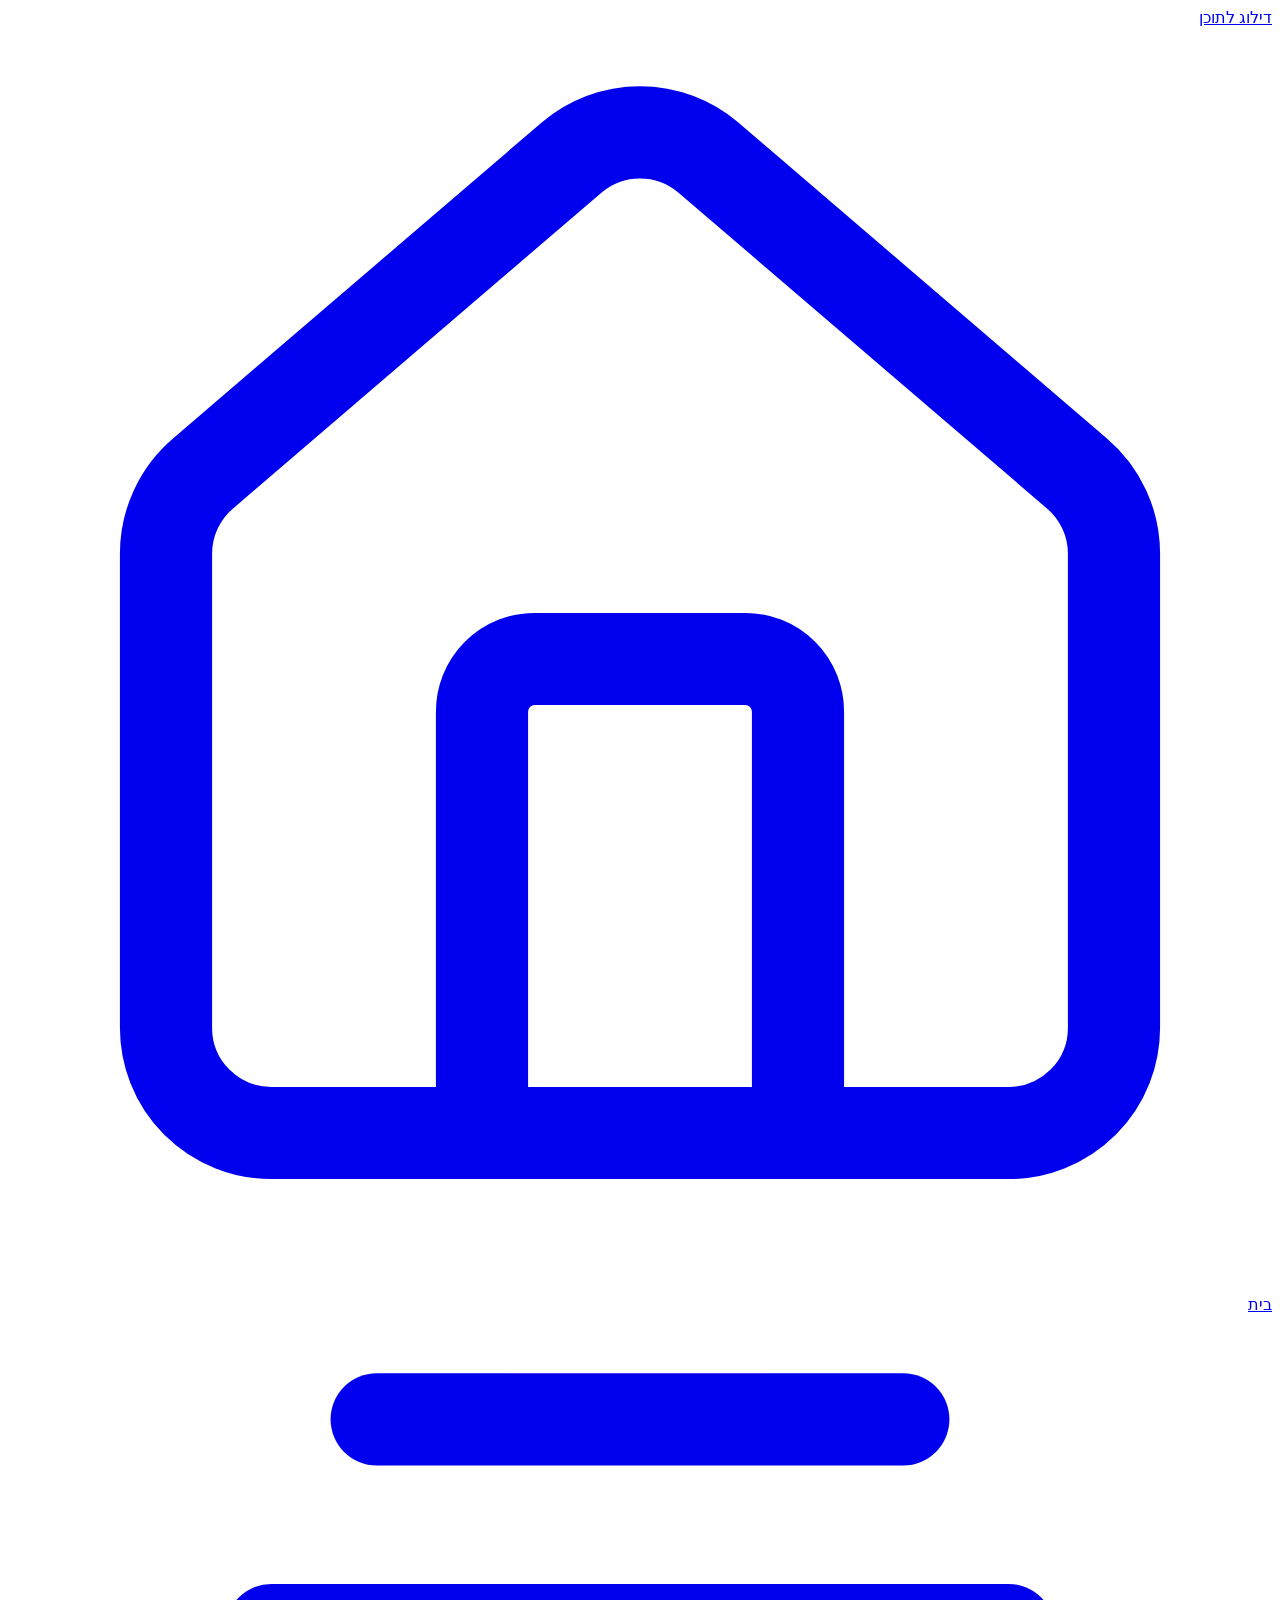
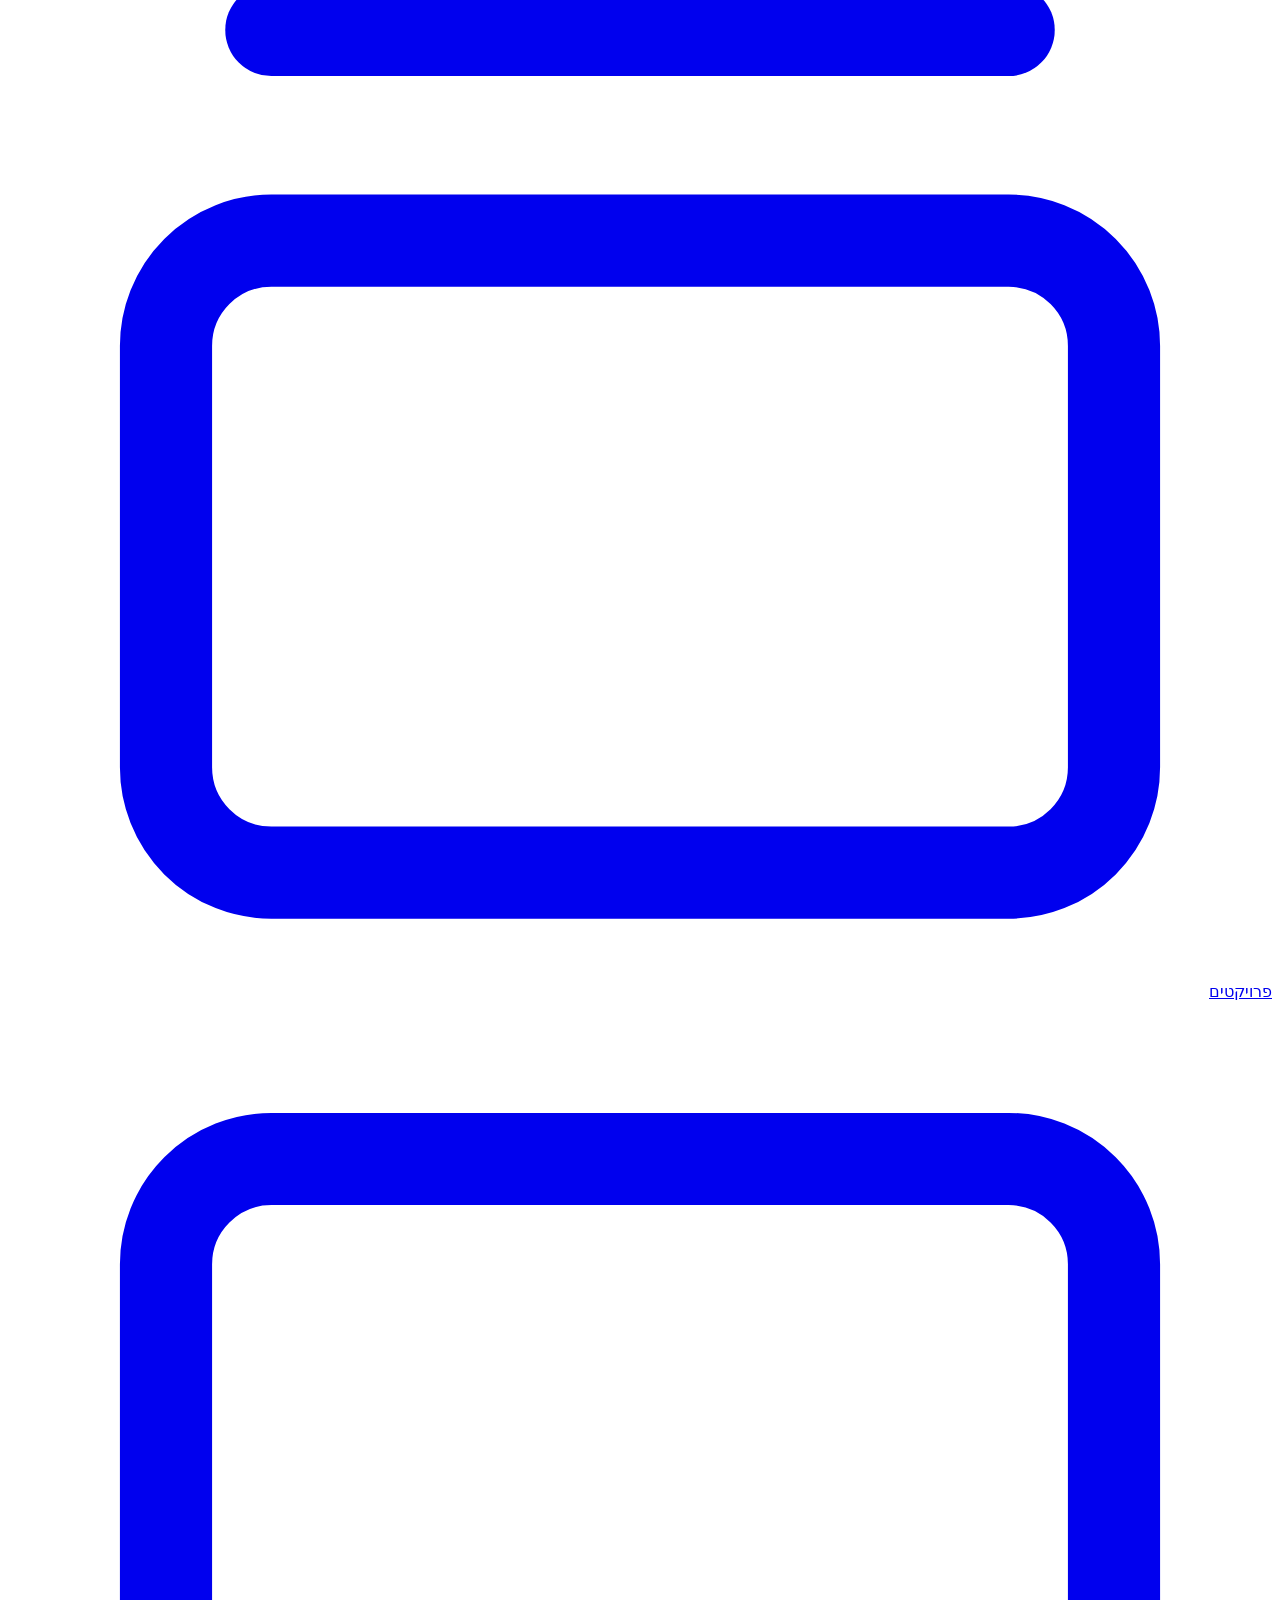
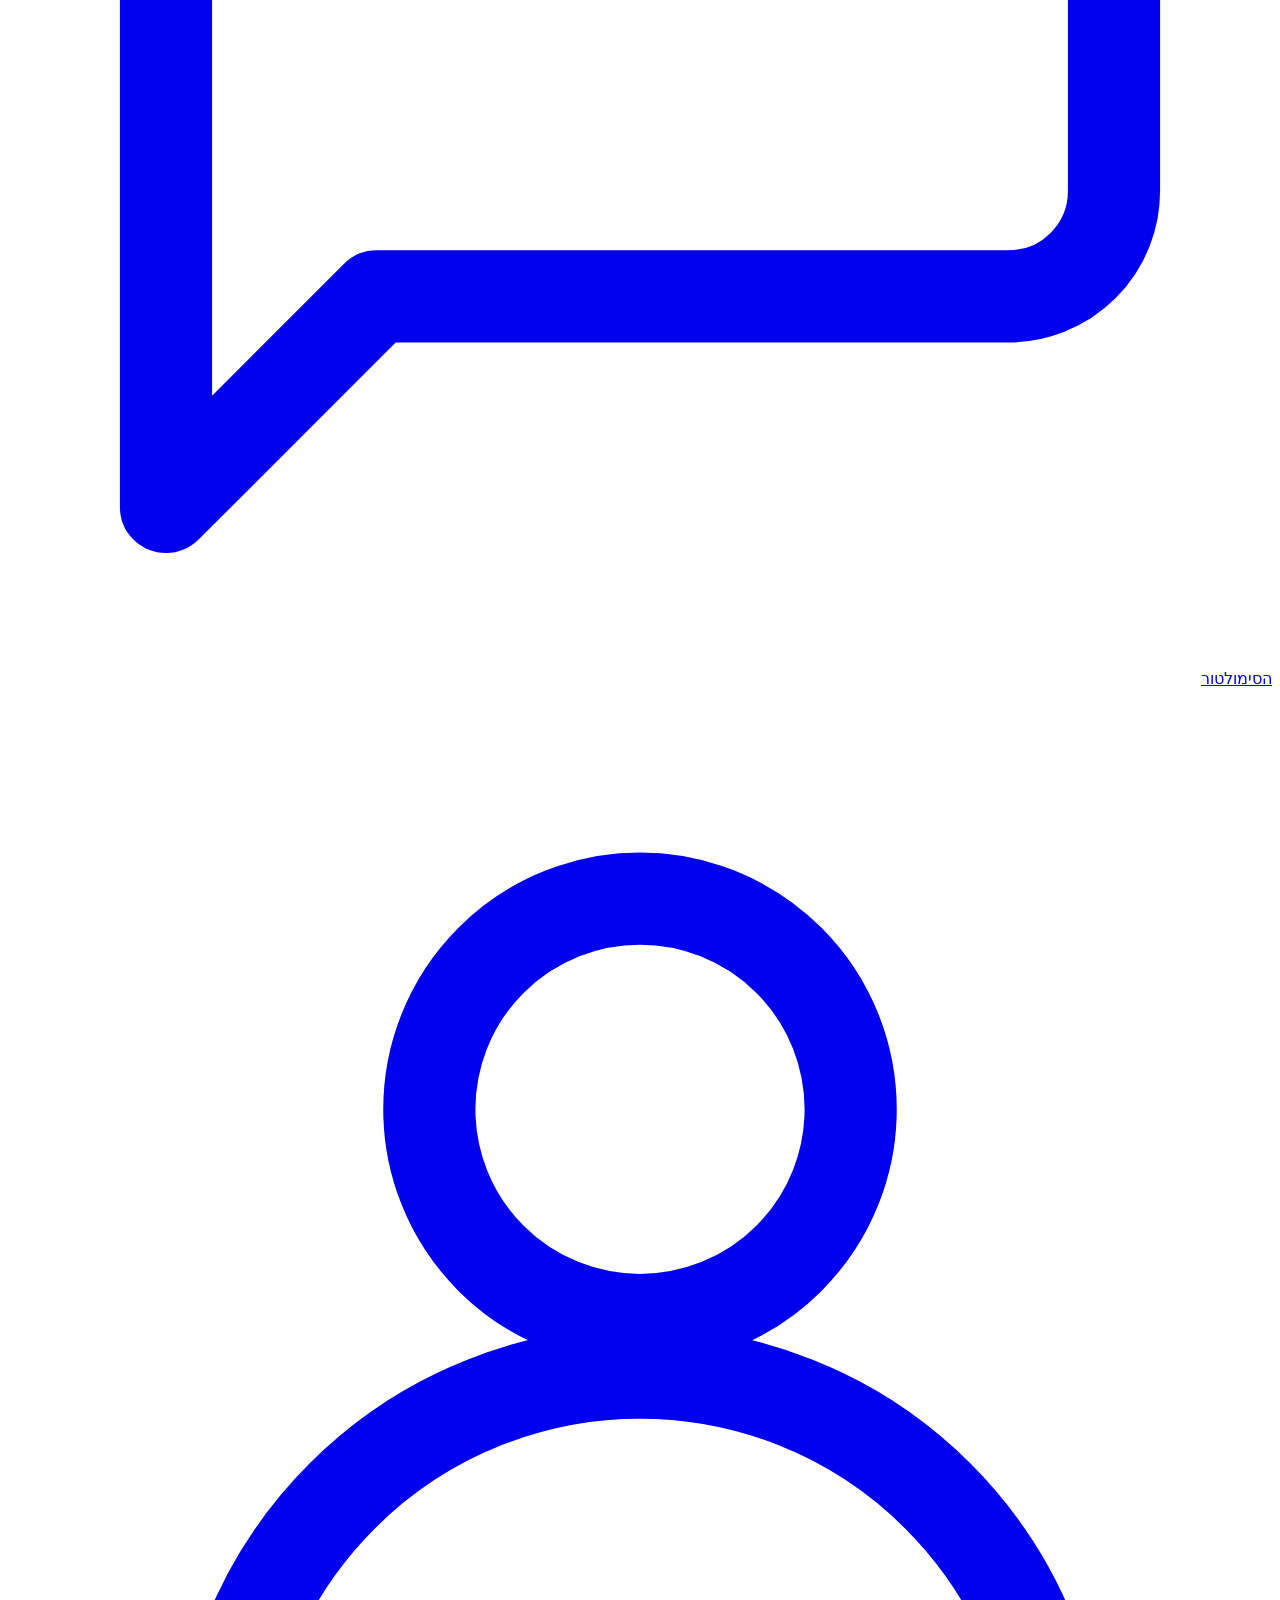
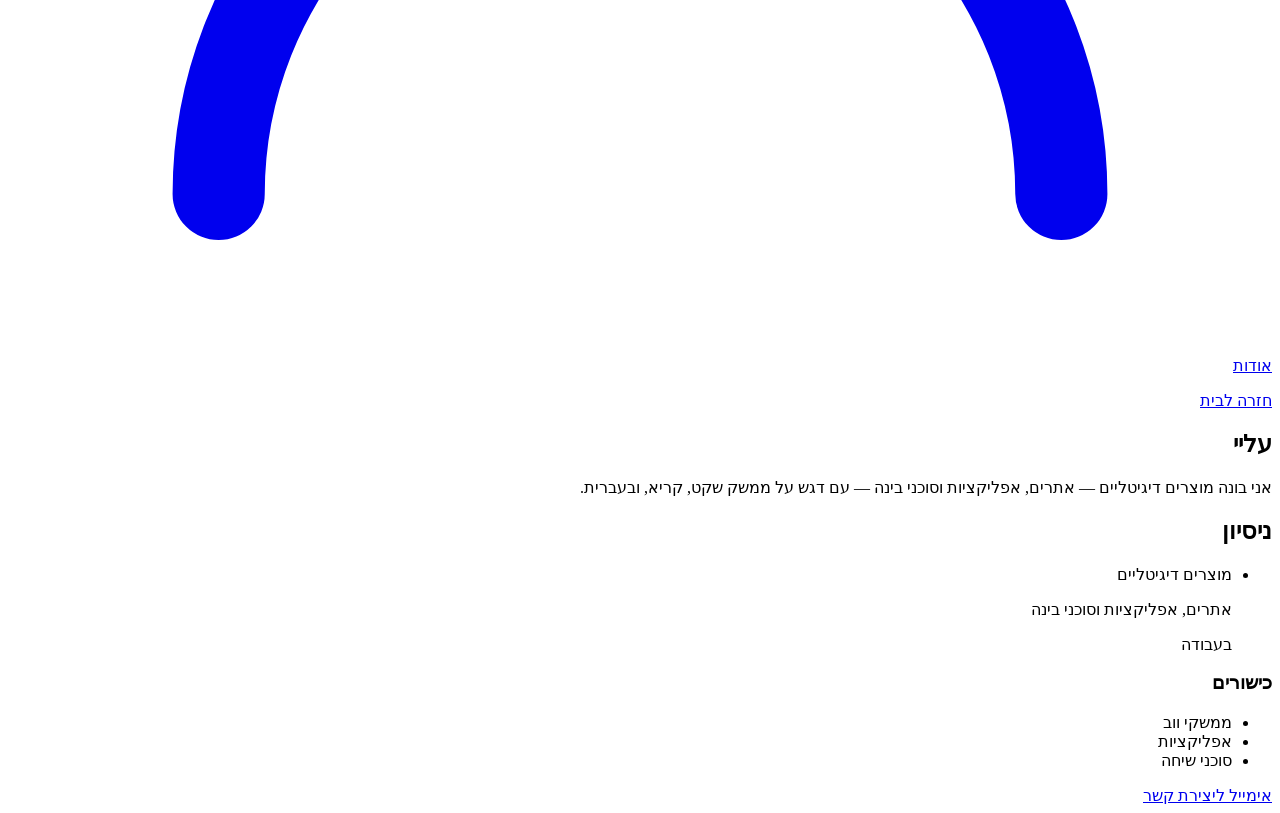
==== about/index.html @ e058b681 "Remove Hebrew/RTL skills bullet from home and about Eitan asked to drop the marketing line «עברית וכ" ====
<!DOCTYPE html>
<html lang="he" dir="rtl">
<head>
  <meta charset="utf-8">
  <meta name="viewport" content="width=device-width, initial-scale=1">
  <title>עליי — איתן שפרלינג</title>
  <meta name="description" content="עליי, ניסיון וכישורים.">
  <meta name="theme-color" content="#FAFAFA">
  <link rel="icon" href="../favicon.svg" type="image/svg+xml">
  <script type="module" crossorigin src="/eitan-portfolio/assets/main-VDcriU93.js"></script>
  <link rel="stylesheet" crossorigin href="/eitan-portfolio/assets/main-xvh0I7WK.css">
</head>
<body>
<a class="skip" href="#content">דילוג לתוכן</a>
<header class="site-header">
  <nav class="nav wrap" aria-label="ראשי">
    <div class="nav-group"><a class="nav-btn" href="../" aria-label="בית"><svg viewBox="0 0 24 24" aria-hidden="true" fill="none" stroke="currentColor" stroke-width="1.75" stroke-linecap="round" stroke-linejoin="round"><path d="M15 21v-8a1 1 0 0 0-1-1h-4a1 1 0 0 0-1 1v8"/><path d="M3 10a2 2 0 0 1 .709-1.528l7-6a2 2 0 0 1 2.582 0l7 6A2 2 0 0 1 21 10v9a2 2 0 0 1-2 2H5a2 2 0 0 1-2-2z"/></svg><span class="tip" role="tooltip">בית</span></a><a class="nav-btn" href="../projects/" aria-label="פרויקטים"><svg viewBox="0 0 24 24" aria-hidden="true" fill="none" stroke="currentColor" stroke-width="1.75" stroke-linecap="round" stroke-linejoin="round"><path d="M7 2h10"/><path d="M5 6h14"/><rect x="3" y="10" width="18" height="12" rx="2"/></svg><span class="tip" role="tooltip">פרויקטים</span></a><a class="nav-btn" href="../simulator/" aria-label="הסימולטור"><svg viewBox="0 0 24 24" aria-hidden="true" fill="none" stroke="currentColor" stroke-width="1.75" stroke-linecap="round" stroke-linejoin="round"><path d="M21 15a2 2 0 0 1-2 2H7l-4 4V5a2 2 0 0 1 2-2h14a2 2 0 0 1 2 2z"/></svg><span class="tip" role="tooltip">הסימולטור</span></a><a class="nav-btn" href="../about/" aria-label="אודות" aria-current="page"><svg viewBox="0 0 24 24" aria-hidden="true" fill="none" stroke="currentColor" stroke-width="1.75" stroke-linecap="round" stroke-linejoin="round"><circle cx="12" cy="8" r="4"/><path d="M20 21a8 8 0 0 0-16 0"/></svg><span class="tip" role="tooltip">אודות</span></a></div>
  </nav>
</header>
<main id="content">
  <div class="page-head wrap"><p class="back"><a class="link" href="../">חזרה לבית</a></p></div>
  <section class="section wrap" id="about" aria-labelledby="about-title">
    <h2 id="about-title">עליי</h2>
    <div class="prose">
      <p>אני בונה מוצרים דיגיטליים — אתרים, אפליקציות וסוכני בינה — עם דגש על ממשק שקט, קריא, ובעברית.</p>
    </div>
  </section>
  <section class="section wrap" aria-labelledby="exp-title">
    <h2 id="exp-title">ניסיון</h2>
    <div class="split">
      <ul class="roles">
        <li>
          <p class="role-title">מוצרים דיגיטליים</p>
          <p class="role-meta">אתרים, אפליקציות וסוכני בינה</p>
          <p class="role-meta">בעבודה</p>
        </li>
      </ul>
      <div>
        <h3 class="skills-title">כישורים</h3>
        <ul class="skills">
          <li>ממשקי ווב</li>
          <li>אפליקציות</li>
          <li>סוכני שיחה</li>
        </ul>
      </div>
    </div>
  </section>
</main>
<footer class="site-footer wrap">
  <a class="link" data-contact href="mailto:">אימייל ליצירת קשר</a>
</footer>
</body>
</html>
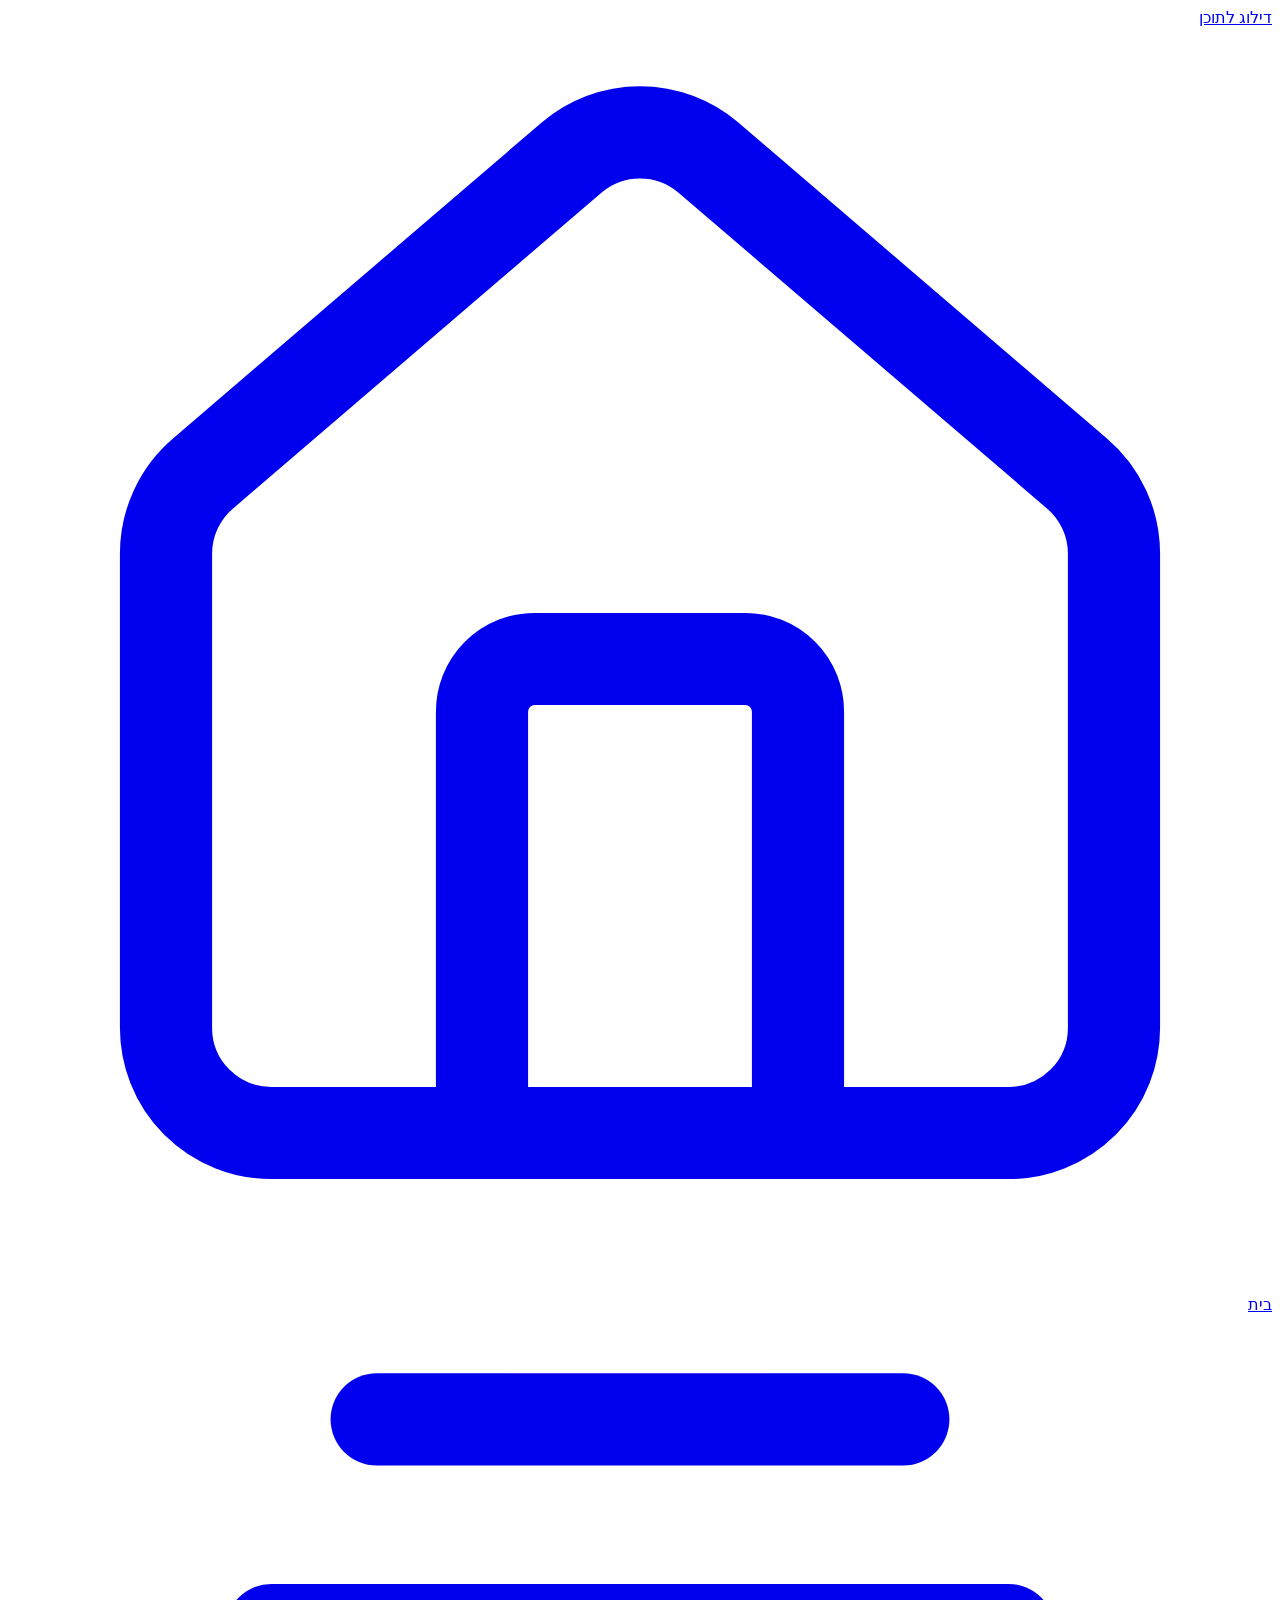
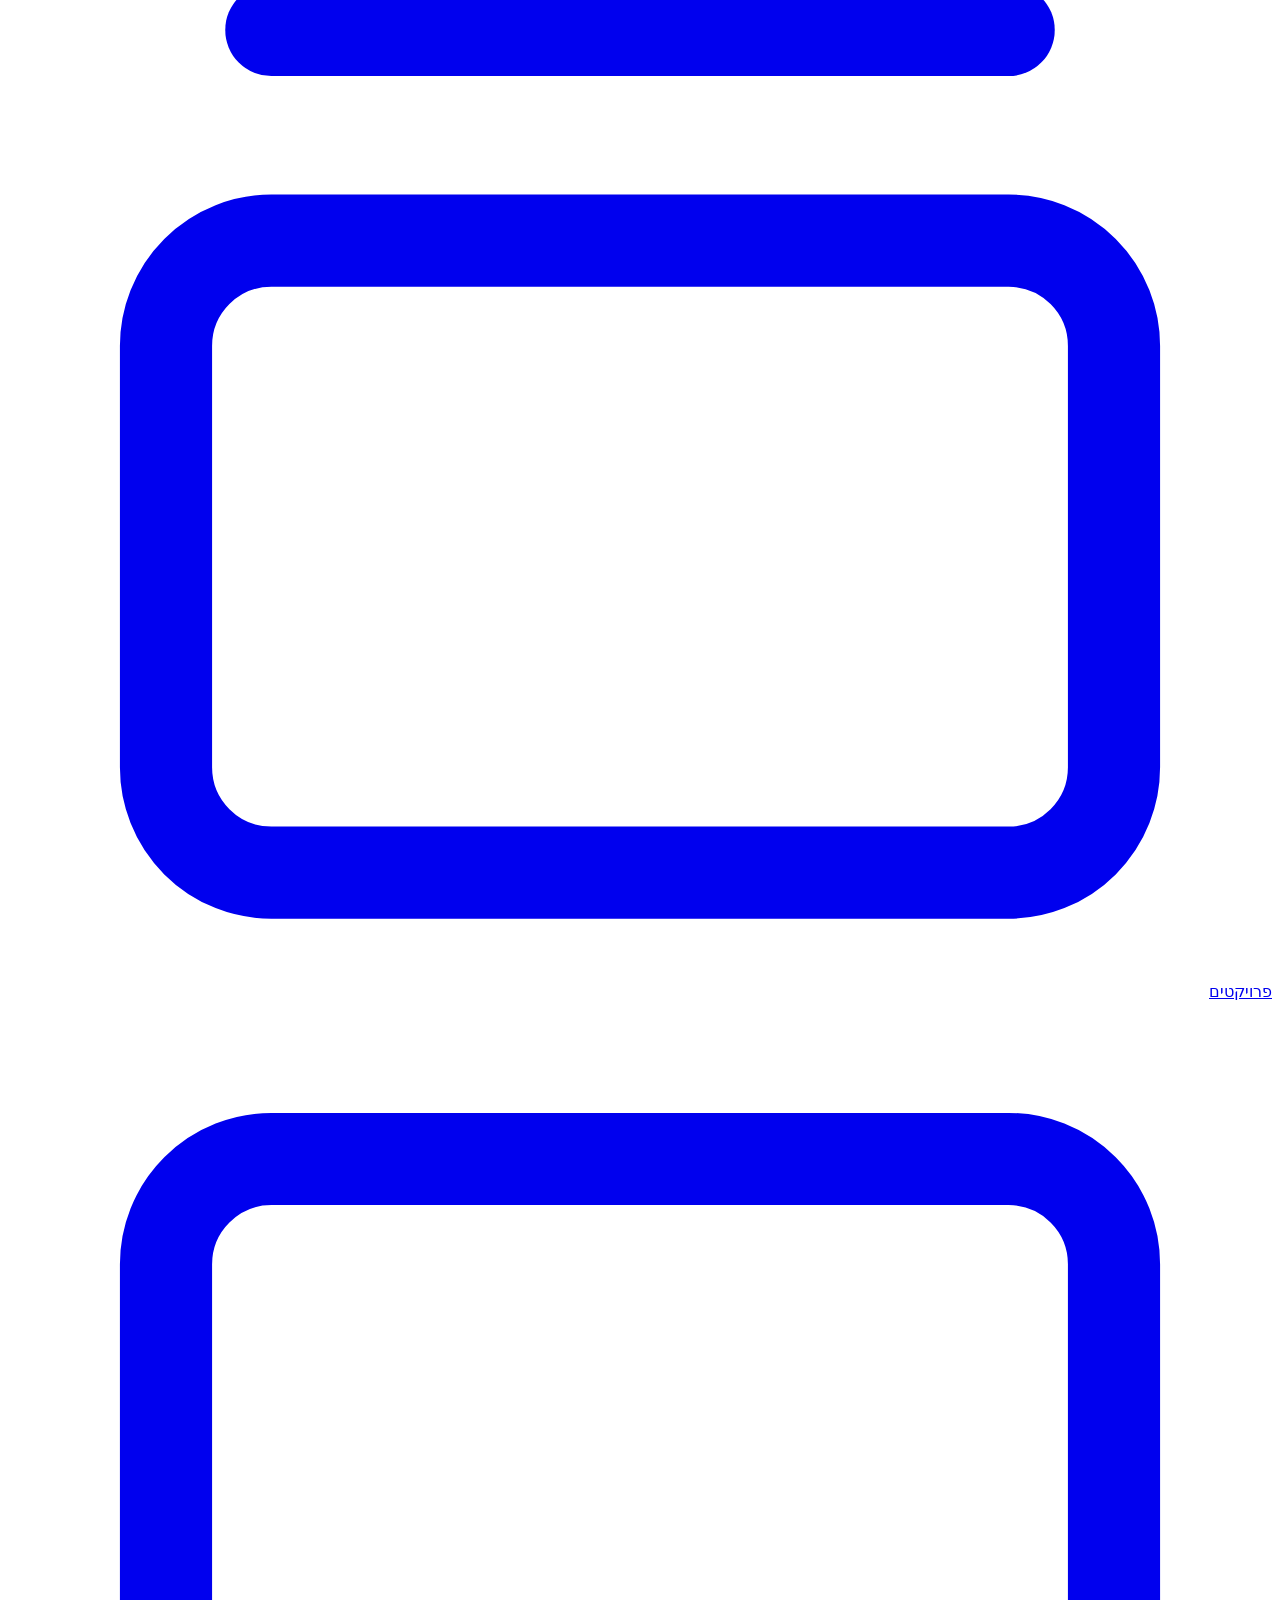
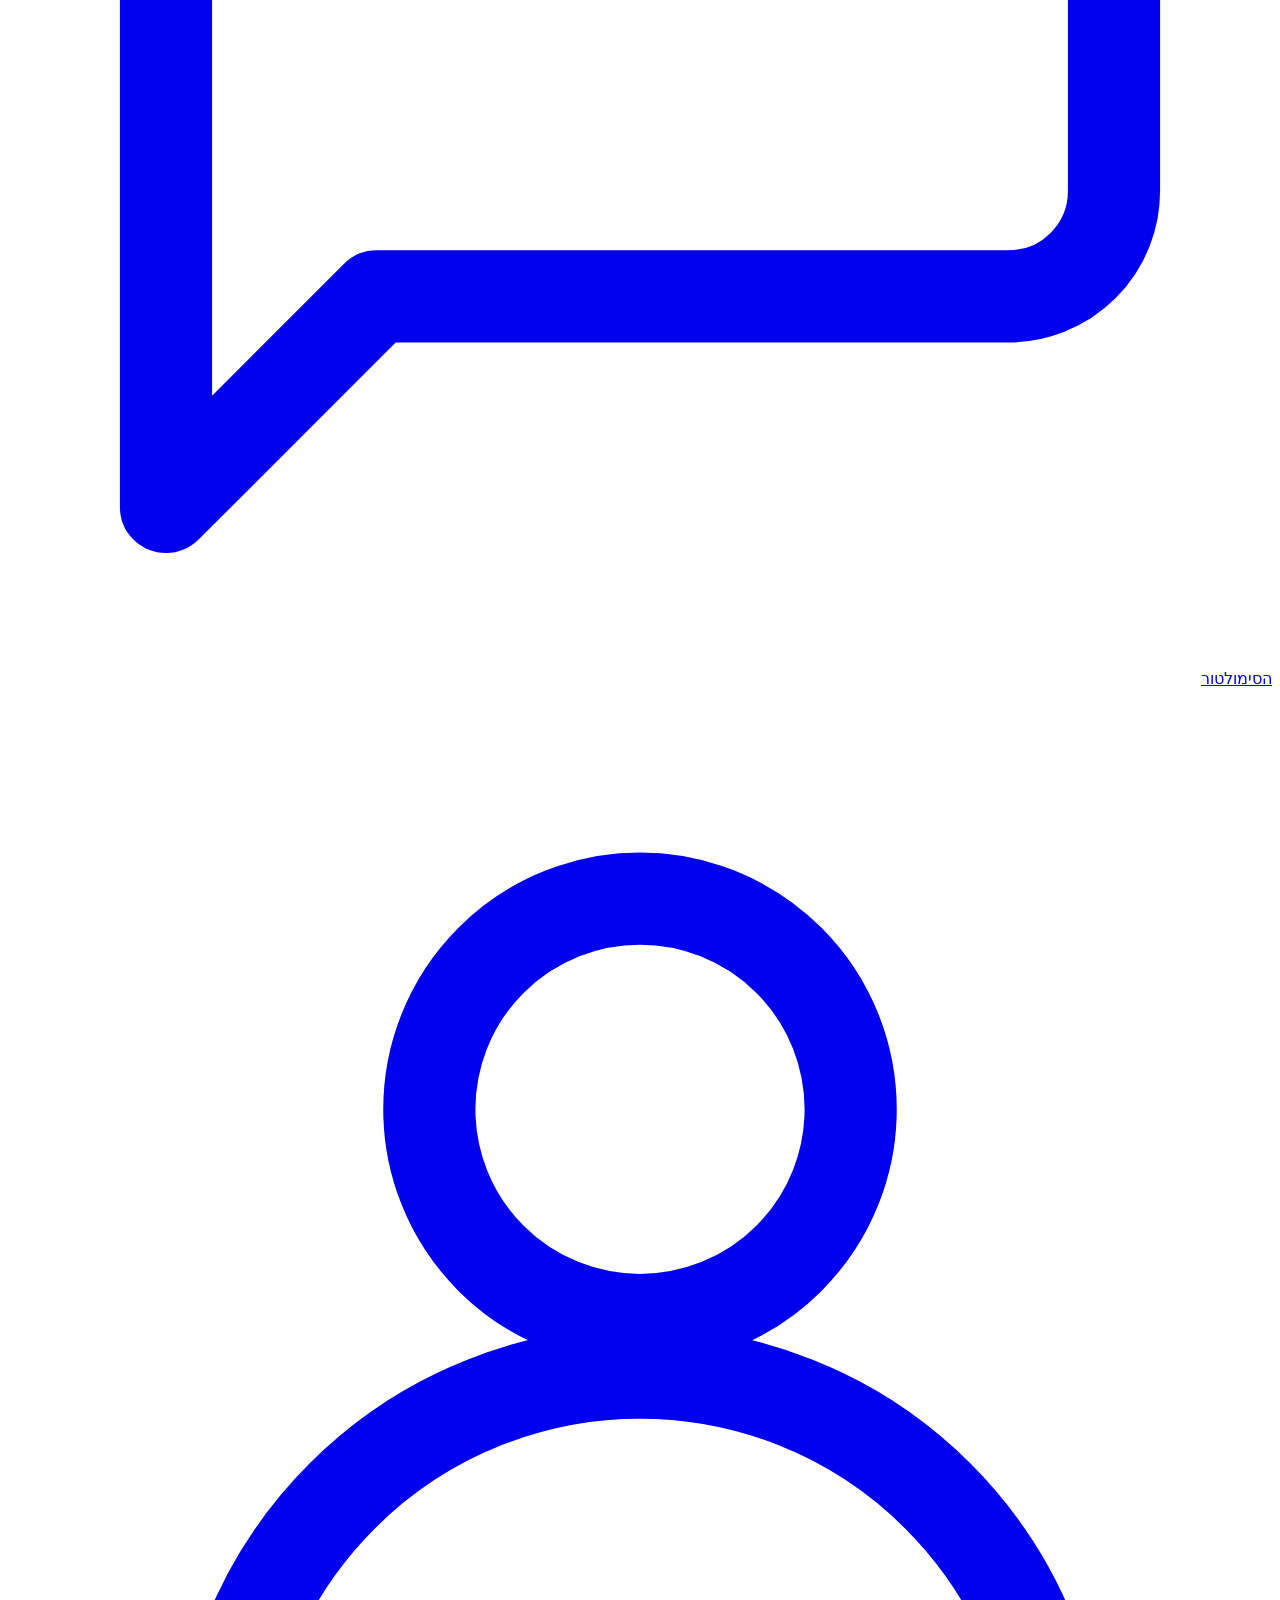
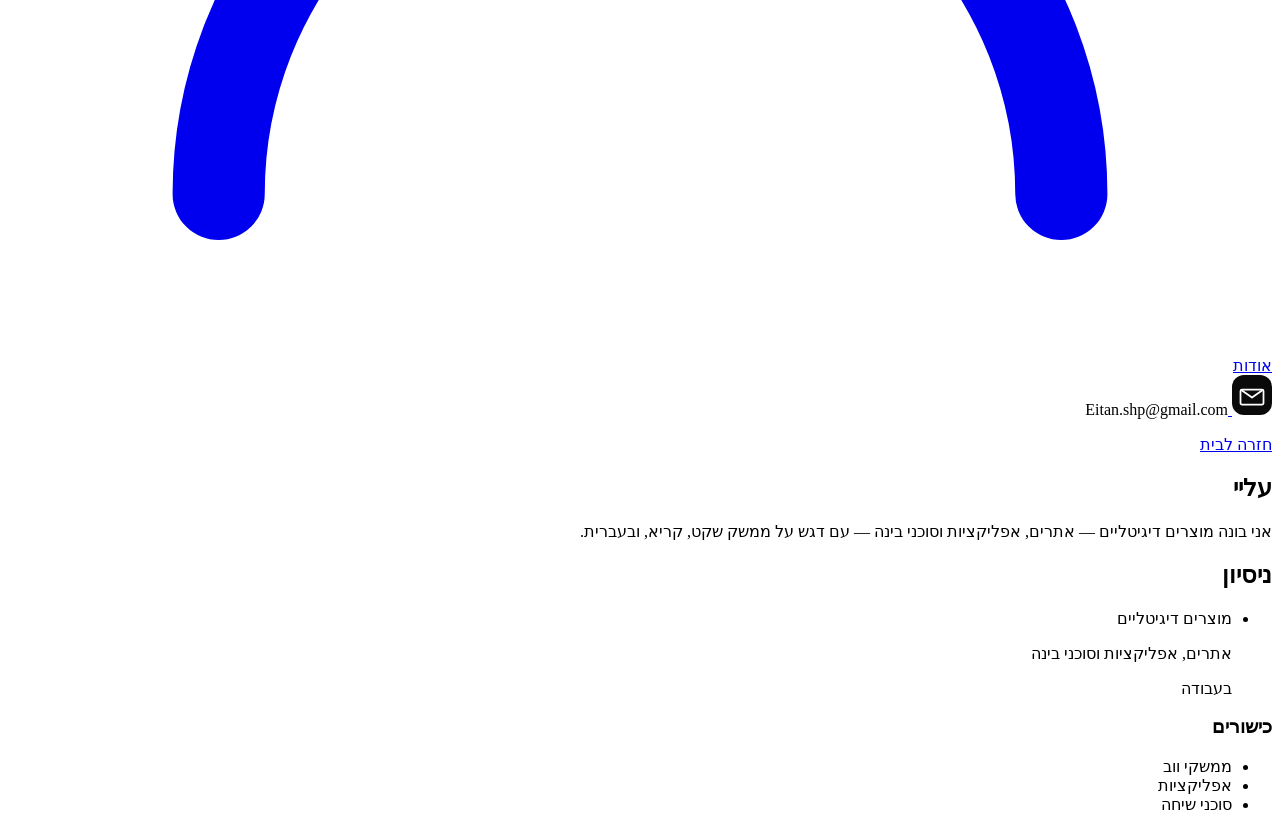
==== commit 4384499c: "Header mail icon contact; drop hero/footer email copy Per מוריה contact-spec (mail only, no phone): " ====
--- a/about/index.html
+++ b/about/index.html
@@ -7,14 +7,24 @@
   <meta name="description" content="עליי, ניסיון וכישורים.">
   <meta name="theme-color" content="#FAFAFA">
   <link rel="icon" href="../favicon.svg" type="image/svg+xml">
-  <script type="module" crossorigin src="/eitan-portfolio/assets/main-VDcriU93.js"></script>
-  <link rel="stylesheet" crossorigin href="/eitan-portfolio/assets/main-xvh0I7WK.css">
+  <script type="module" crossorigin src="/eitan-portfolio/assets/main-VSx44uhy.js"></script>
+  <link rel="stylesheet" crossorigin href="/eitan-portfolio/assets/main-DhSHfMPt.css">
 </head>
 <body>
 <a class="skip" href="#content">דילוג לתוכן</a>
 <header class="site-header">
   <nav class="nav wrap" aria-label="ראשי">
     <div class="nav-group"><a class="nav-btn" href="../" aria-label="בית"><svg viewBox="0 0 24 24" aria-hidden="true" fill="none" stroke="currentColor" stroke-width="1.75" stroke-linecap="round" stroke-linejoin="round"><path d="M15 21v-8a1 1 0 0 0-1-1h-4a1 1 0 0 0-1 1v8"/><path d="M3 10a2 2 0 0 1 .709-1.528l7-6a2 2 0 0 1 2.582 0l7 6A2 2 0 0 1 21 10v9a2 2 0 0 1-2 2H5a2 2 0 0 1-2-2z"/></svg><span class="tip" role="tooltip">בית</span></a><a class="nav-btn" href="../projects/" aria-label="פרויקטים"><svg viewBox="0 0 24 24" aria-hidden="true" fill="none" stroke="currentColor" stroke-width="1.75" stroke-linecap="round" stroke-linejoin="round"><path d="M7 2h10"/><path d="M5 6h14"/><rect x="3" y="10" width="18" height="12" rx="2"/></svg><span class="tip" role="tooltip">פרויקטים</span></a><a class="nav-btn" href="../simulator/" aria-label="הסימולטור"><svg viewBox="0 0 24 24" aria-hidden="true" fill="none" stroke="currentColor" stroke-width="1.75" stroke-linecap="round" stroke-linejoin="round"><path d="M21 15a2 2 0 0 1-2 2H7l-4 4V5a2 2 0 0 1 2-2h14a2 2 0 0 1 2 2z"/></svg><span class="tip" role="tooltip">הסימולטור</span></a><a class="nav-btn" href="../about/" aria-label="אודות" aria-current="page"><svg viewBox="0 0 24 24" aria-hidden="true" fill="none" stroke="currentColor" stroke-width="1.75" stroke-linecap="round" stroke-linejoin="round"><circle cx="12" cy="8" r="4"/><path d="M20 21a8 8 0 0 0-16 0"/></svg><span class="tip" role="tooltip">אודות</span></a></div>
+    <div class="contact">
+      <a class="contact-mail" data-contact href="mailto:Eitan.shp@gmail.com" aria-label="שליחת מייל">
+        <svg xmlns="http://www.w3.org/2000/svg" width="40" height="40" viewBox="0 0 40 40" aria-hidden="true" focusable="false">
+          <rect width="40" height="40" rx="12" fill="#0A0A0A"/>
+          <path d="M10 14.5h20a1.5 1.5 0 0 1 1.5 1.5v12a1.5 1.5 0 0 1-1.5 1.5H10A1.5 1.5 0 0 1 8.5 28V16a1.5 1.5 0 0 1 1.5-1.5z" fill="none" stroke="#fff" stroke-width="1.75" stroke-linejoin="round"/>
+          <path d="M10 15.5 20 22.5 30 15.5" fill="none" stroke="#fff" stroke-width="1.75" stroke-linecap="round" stroke-linejoin="round"/>
+        </svg>
+      </a>
+      <span class="contact-email">Eitan.shp@gmail.com</span>
+    </div>
   </nav>
 </header>
 <main id="content">
@@ -46,8 +56,5 @@
     </div>
   </section>
 </main>
-<footer class="site-footer wrap">
-  <a class="link" data-contact href="mailto:">אימייל ליצירת קשר</a>
-</footer>
 </body>
 </html>
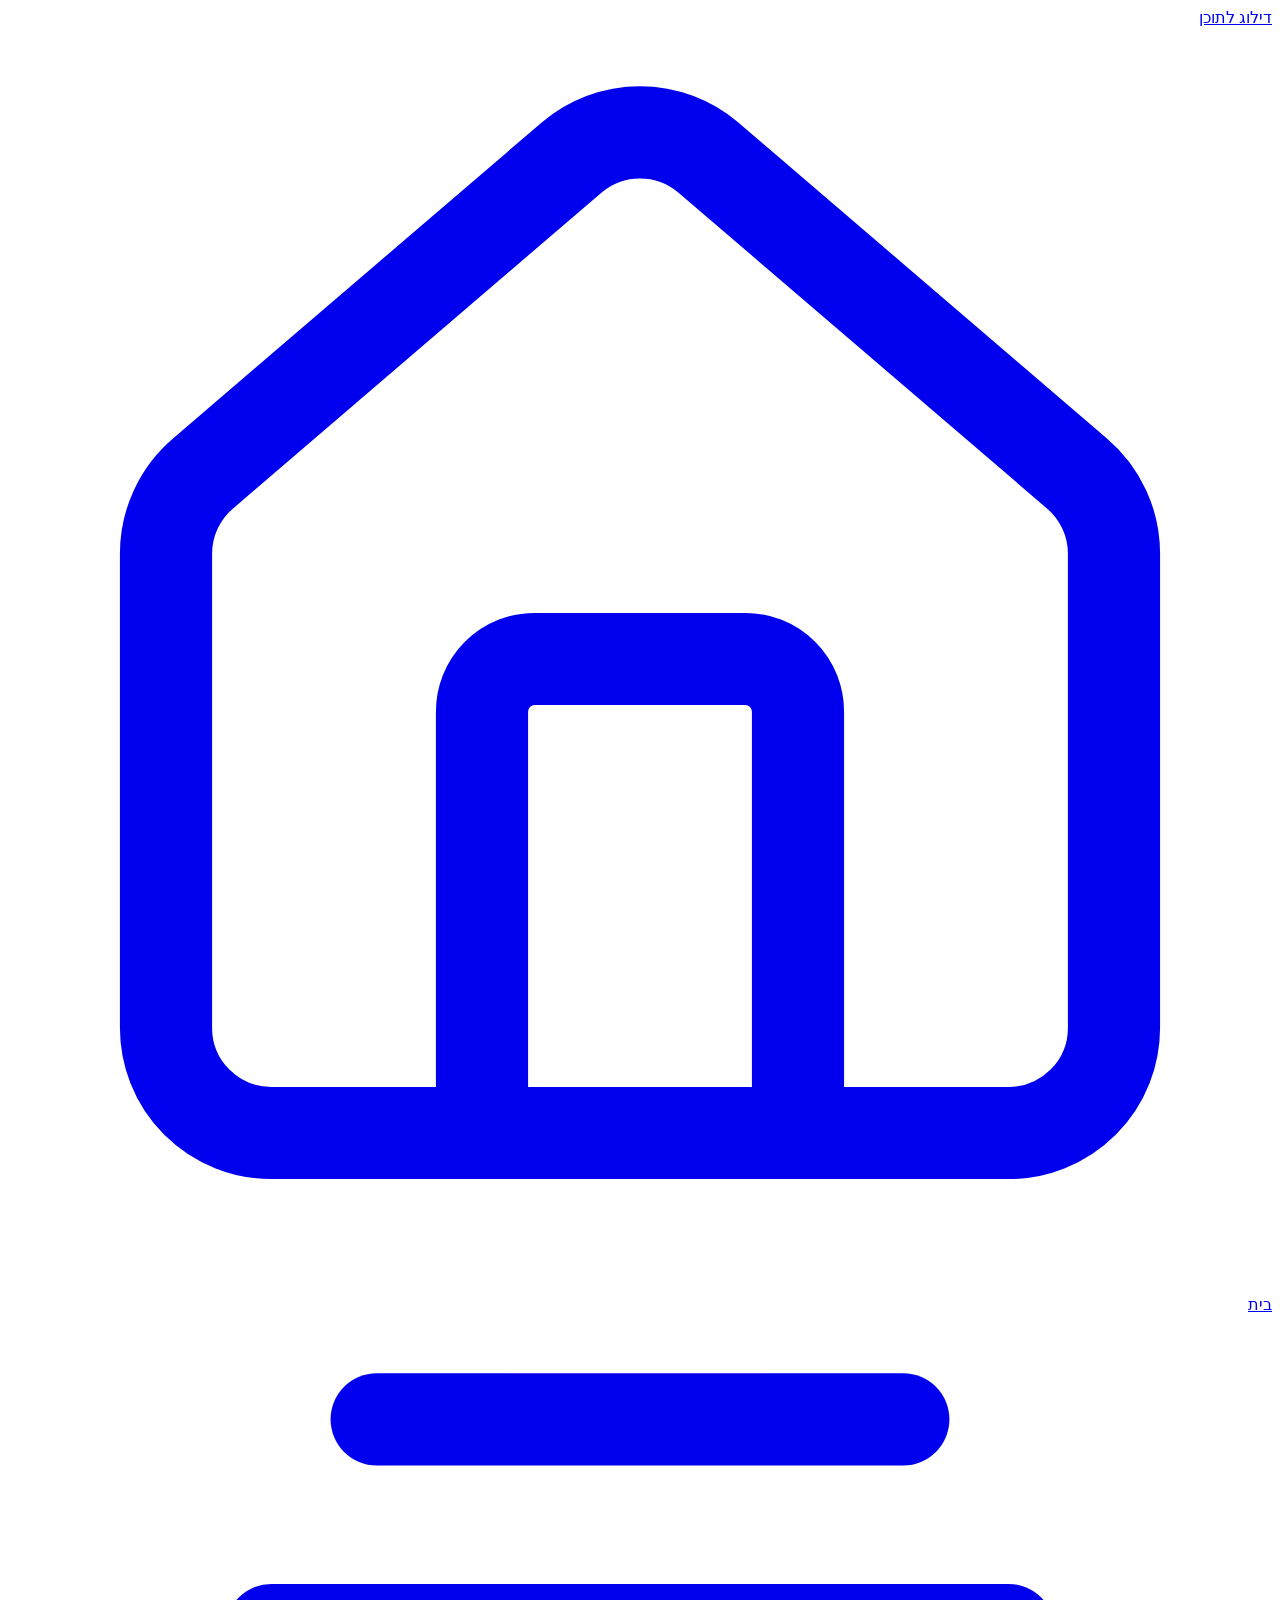
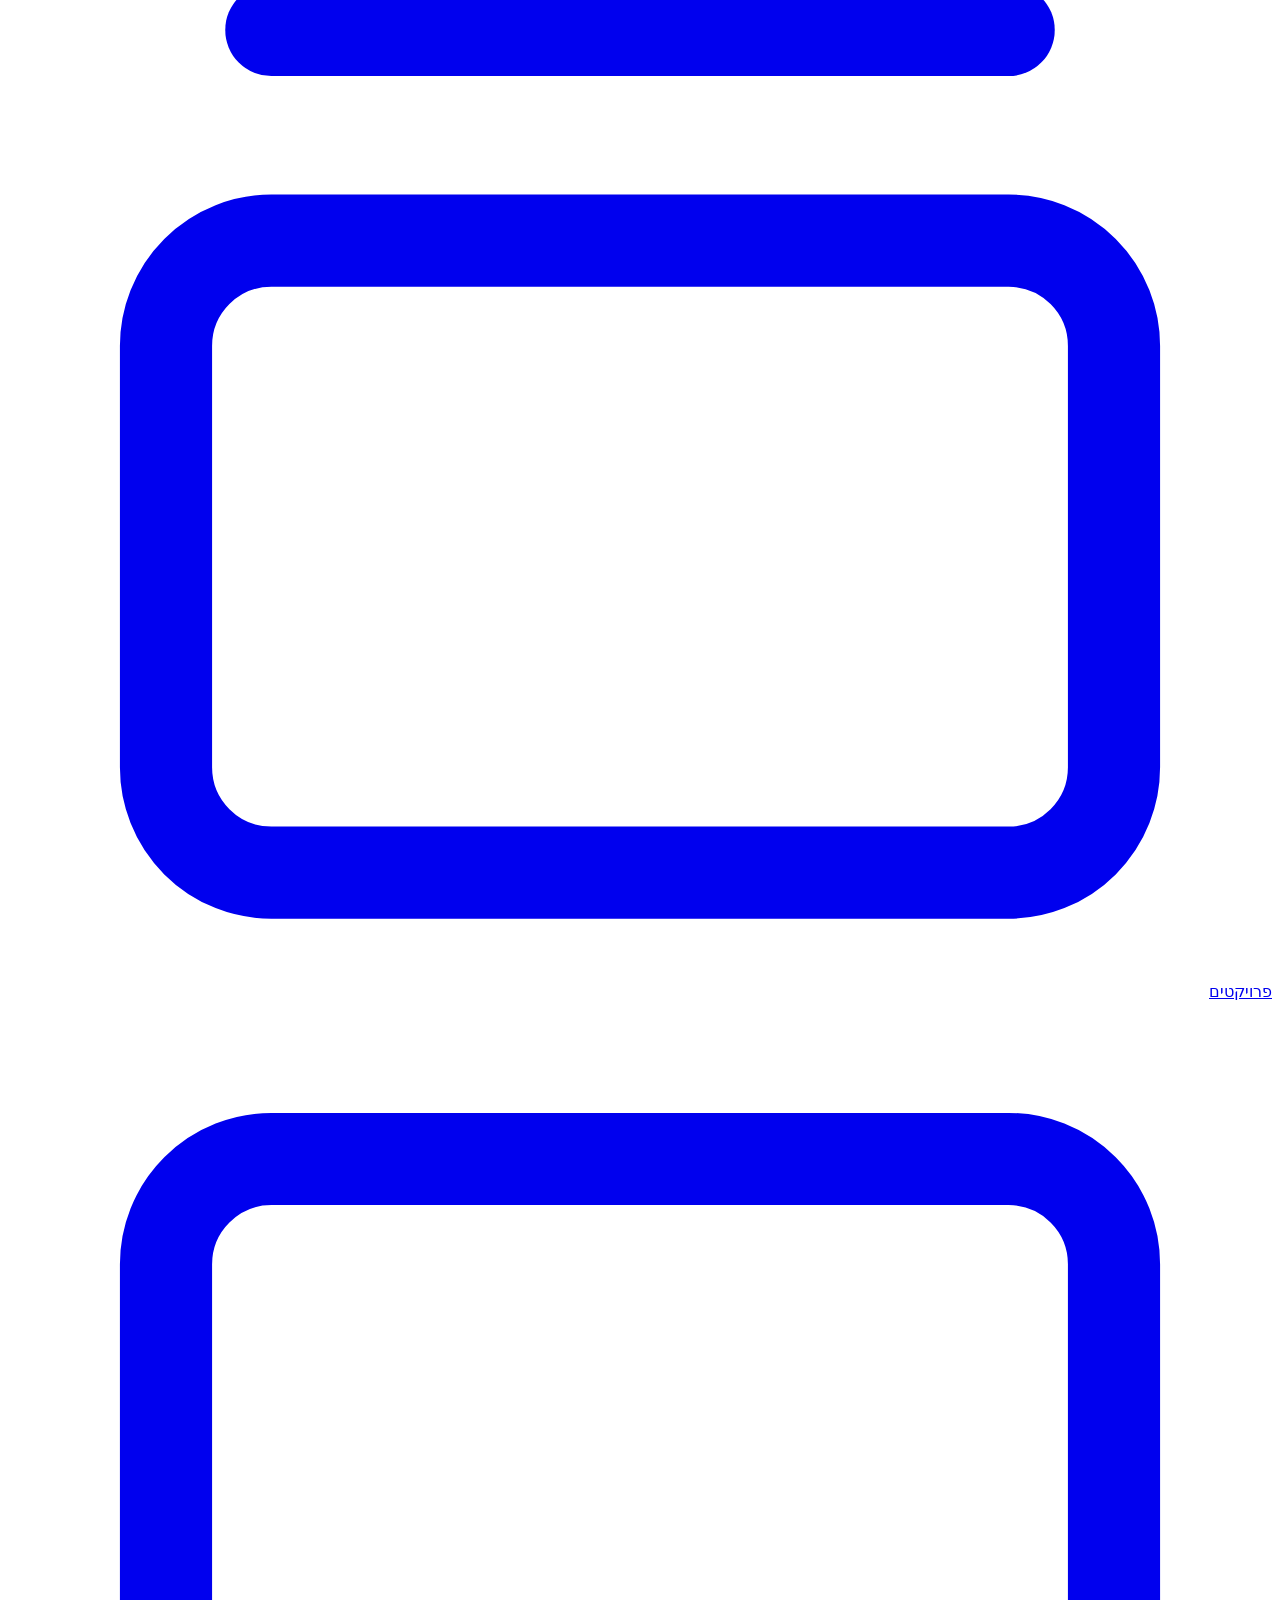
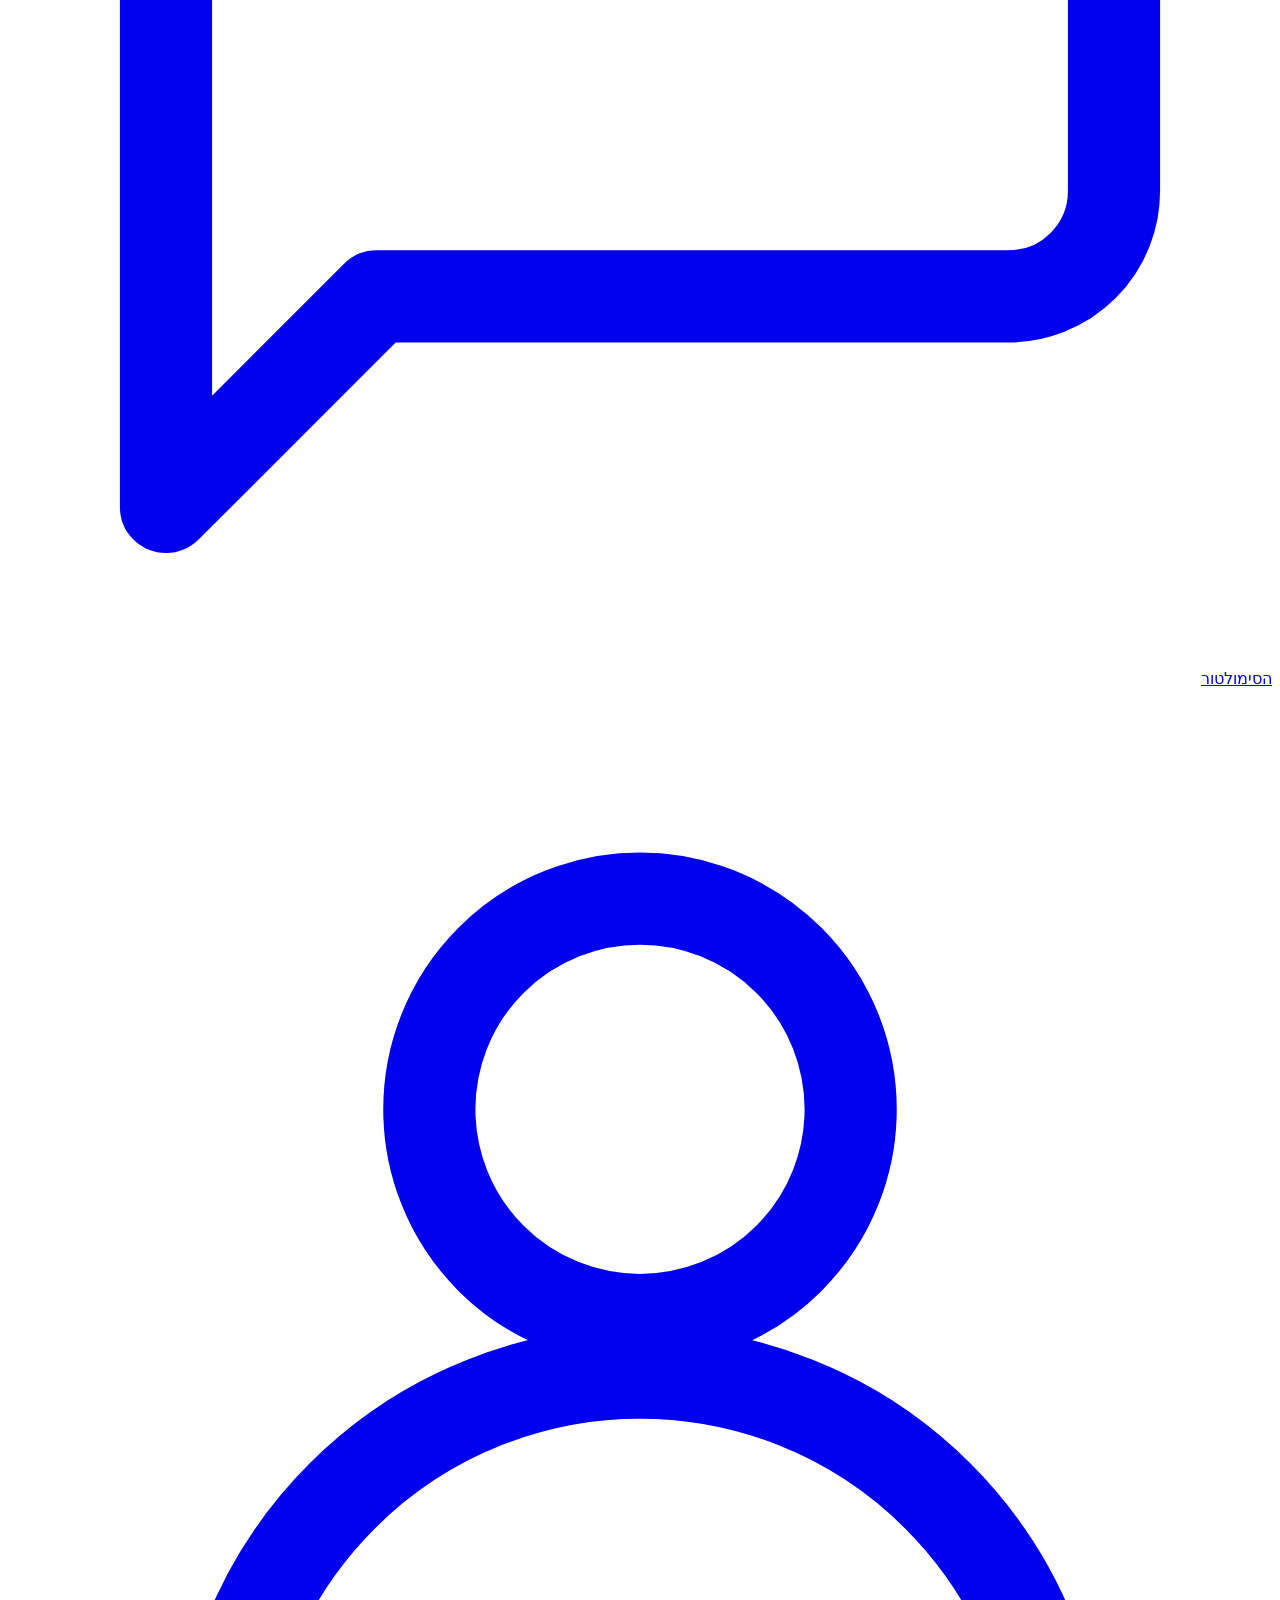
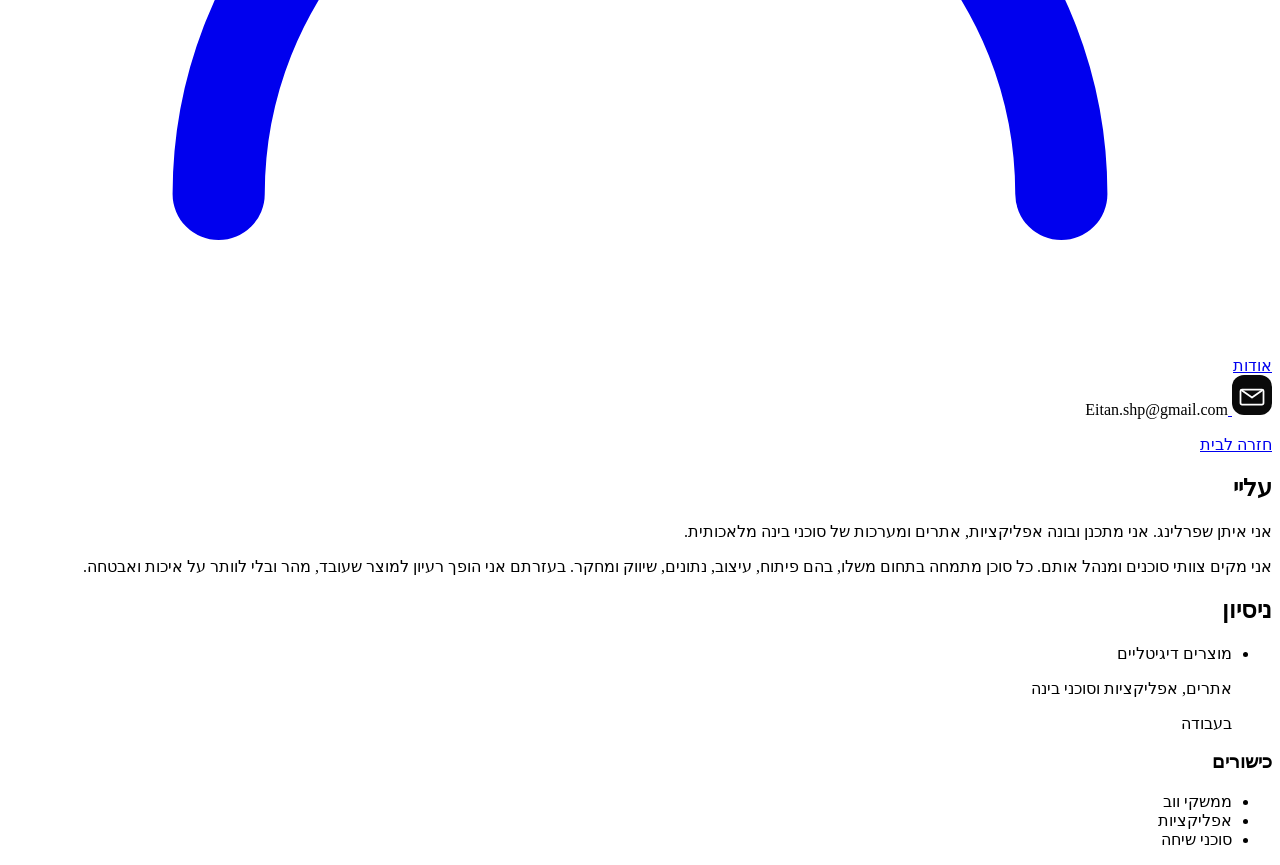
==== commit 19d0485d: "Update hero and about self-intro copy" ====
--- a/about/index.html
+++ b/about/index.html
@@ -7,7 +7,7 @@
   <meta name="description" content="עליי, ניסיון וכישורים.">
   <meta name="theme-color" content="#FAFAFA">
   <link rel="icon" href="../favicon.svg" type="image/svg+xml">
-  <script type="module" crossorigin src="/eitan-portfolio/assets/main-VSx44uhy.js"></script>
+  <script type="module" crossorigin src="/eitan-portfolio/assets/main-Bx_szecW.js"></script>
   <link rel="stylesheet" crossorigin href="/eitan-portfolio/assets/main-DhSHfMPt.css">
 </head>
 <body>
@@ -32,7 +32,8 @@
   <section class="section wrap" id="about" aria-labelledby="about-title">
     <h2 id="about-title">עליי</h2>
     <div class="prose">
-      <p>אני בונה מוצרים דיגיטליים — אתרים, אפליקציות וסוכני בינה — עם דגש על ממשק שקט, קריא, ובעברית.</p>
+      <p>אני איתן שפרלינג. אני מתכנן ובונה אפליקציות, אתרים ומערכות של סוכני בינה מלאכותית.</p>
+      <p>אני מקים צוותי סוכנים ומנהל אותם. כל סוכן מתמחה בתחום משלו, בהם פיתוח, עיצוב, נתונים, שיווק ומחקר. בעזרתם אני הופך רעיון למוצר שעובד, מהר ובלי לוותר על איכות ואבטחה.</p>
     </div>
   </section>
   <section class="section wrap" aria-labelledby="exp-title">
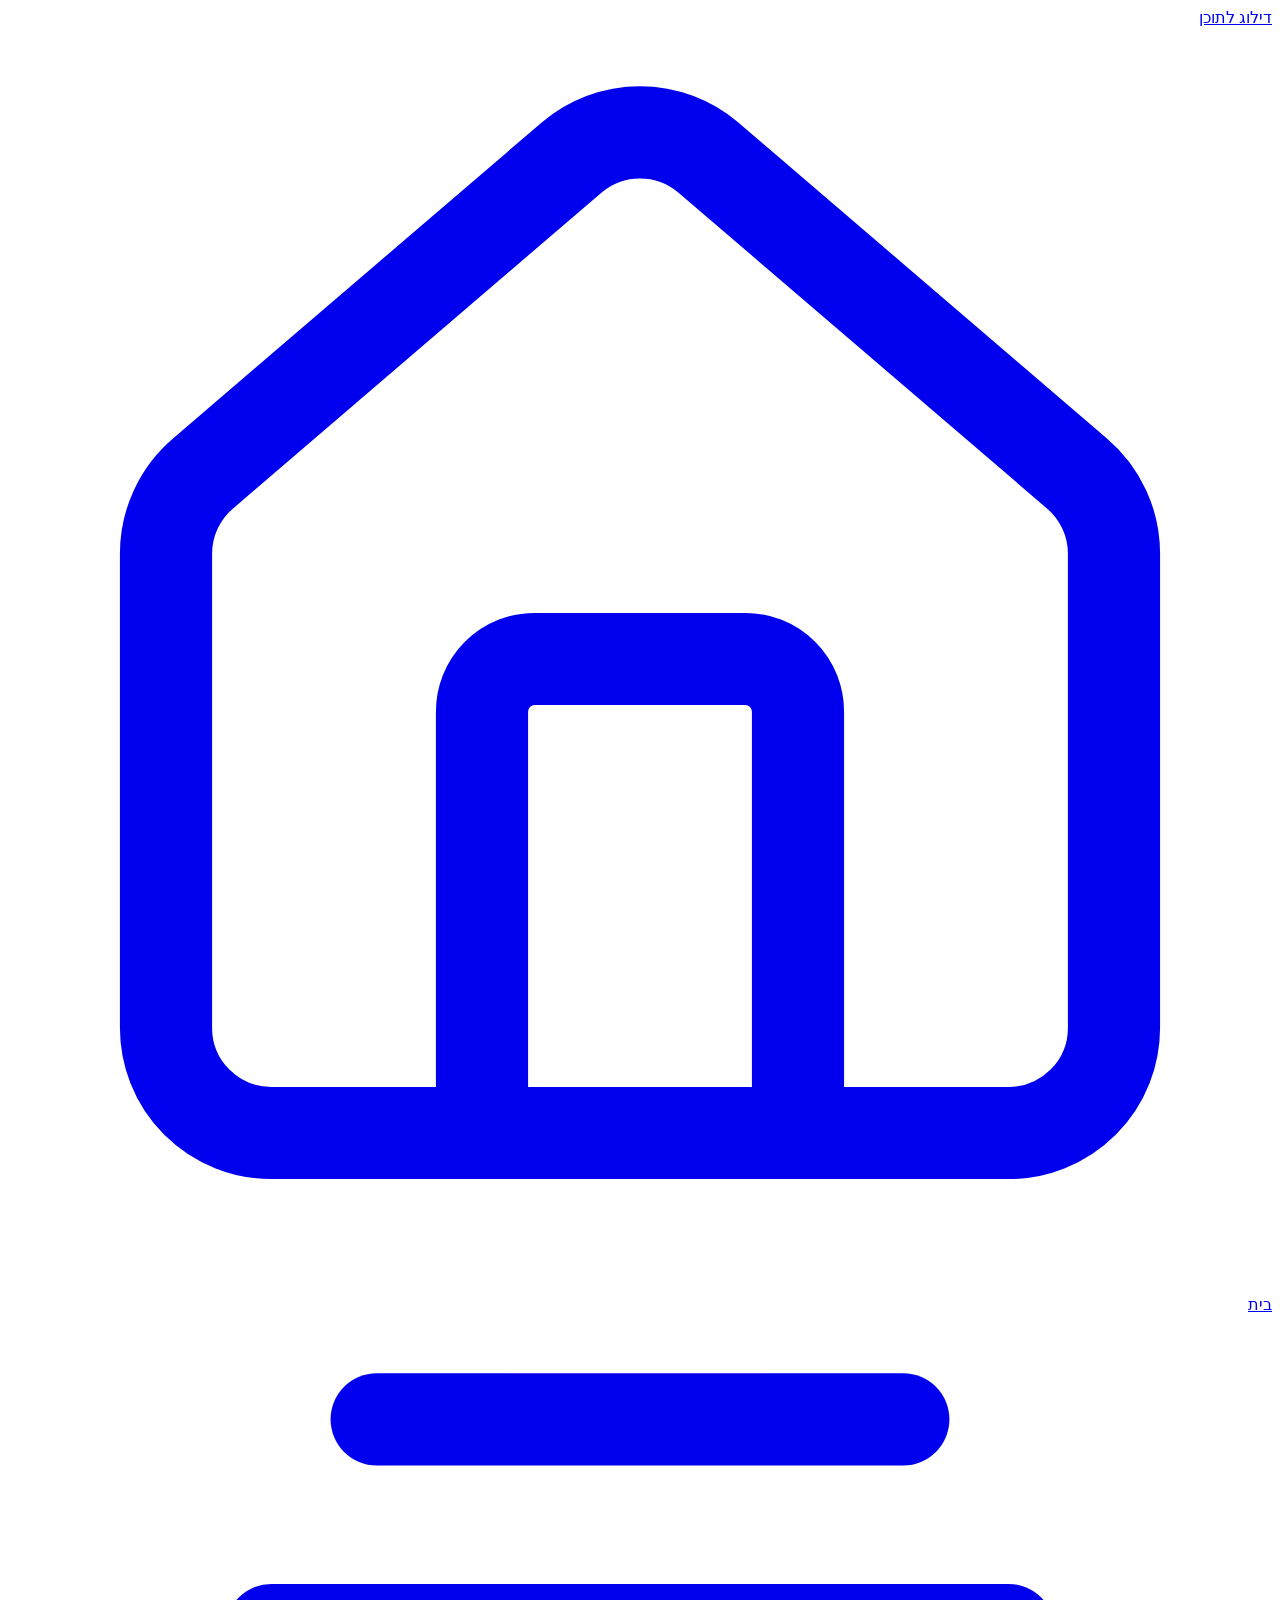
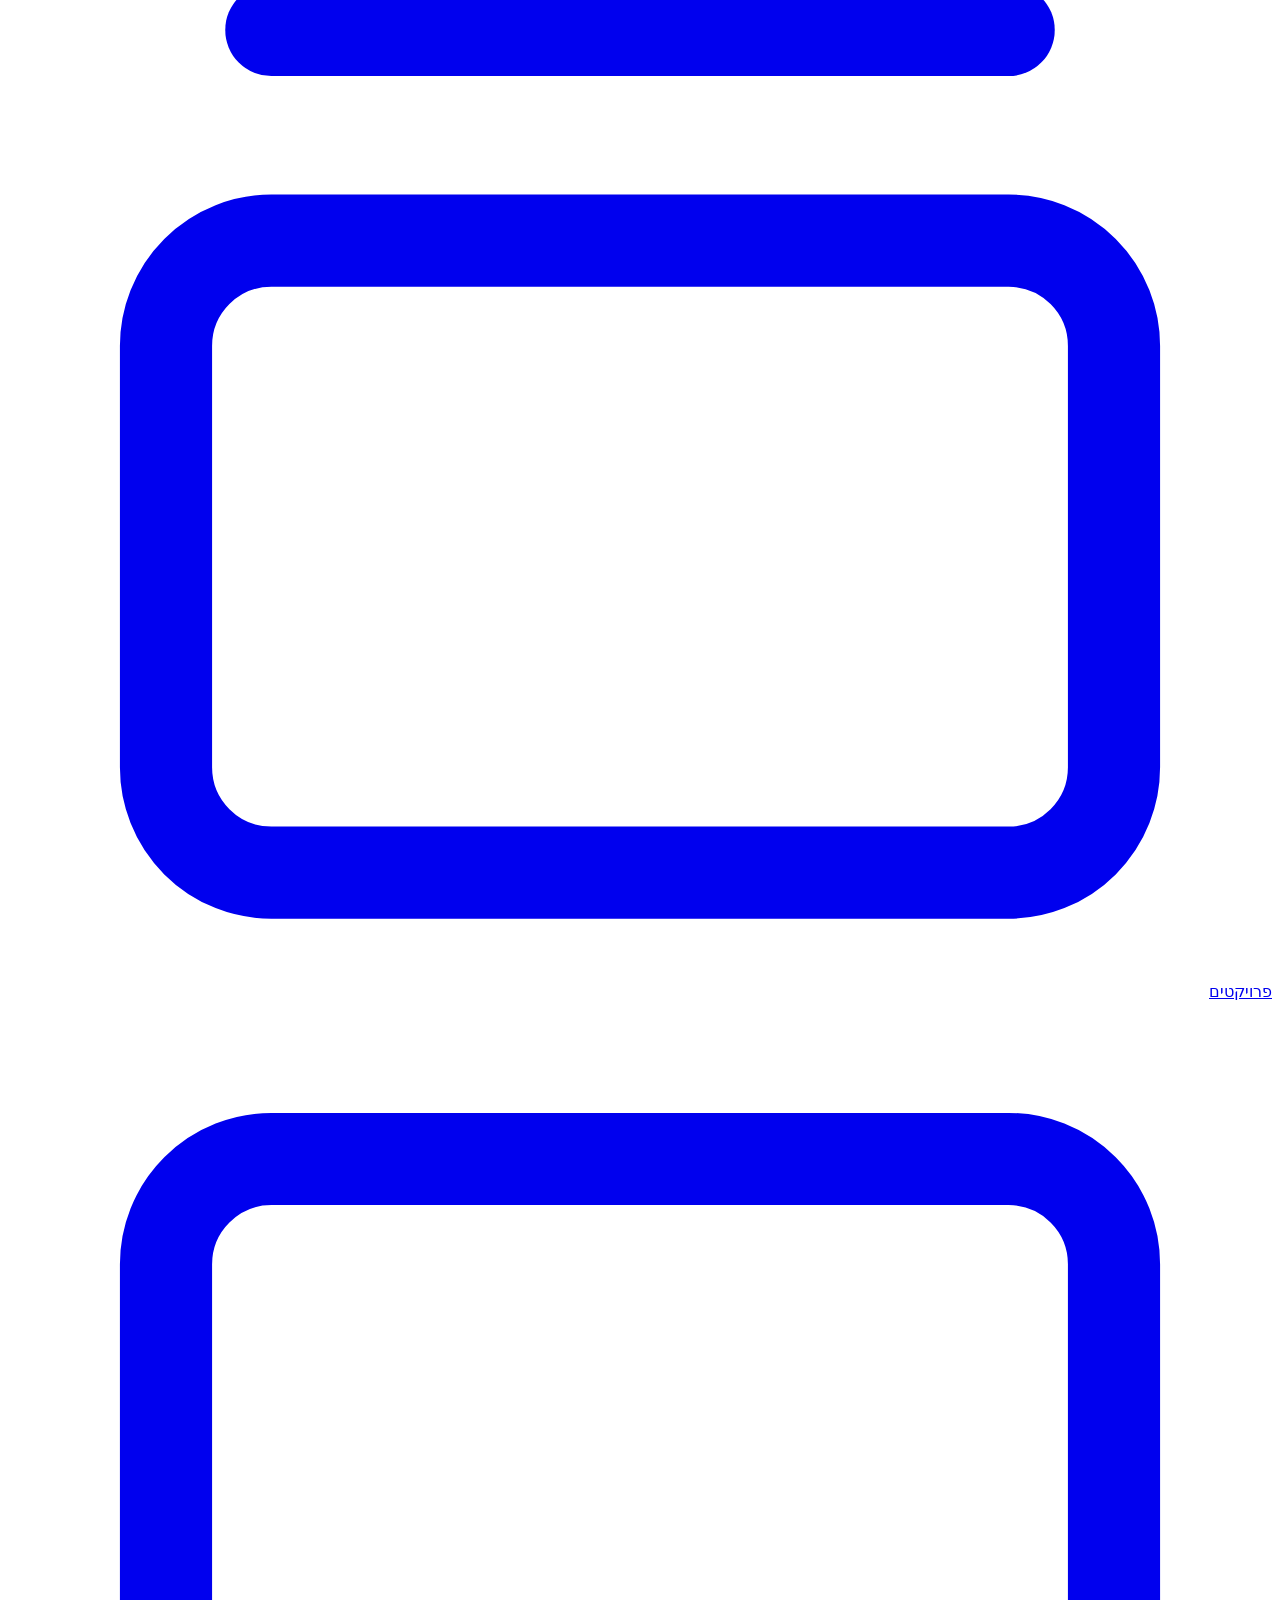
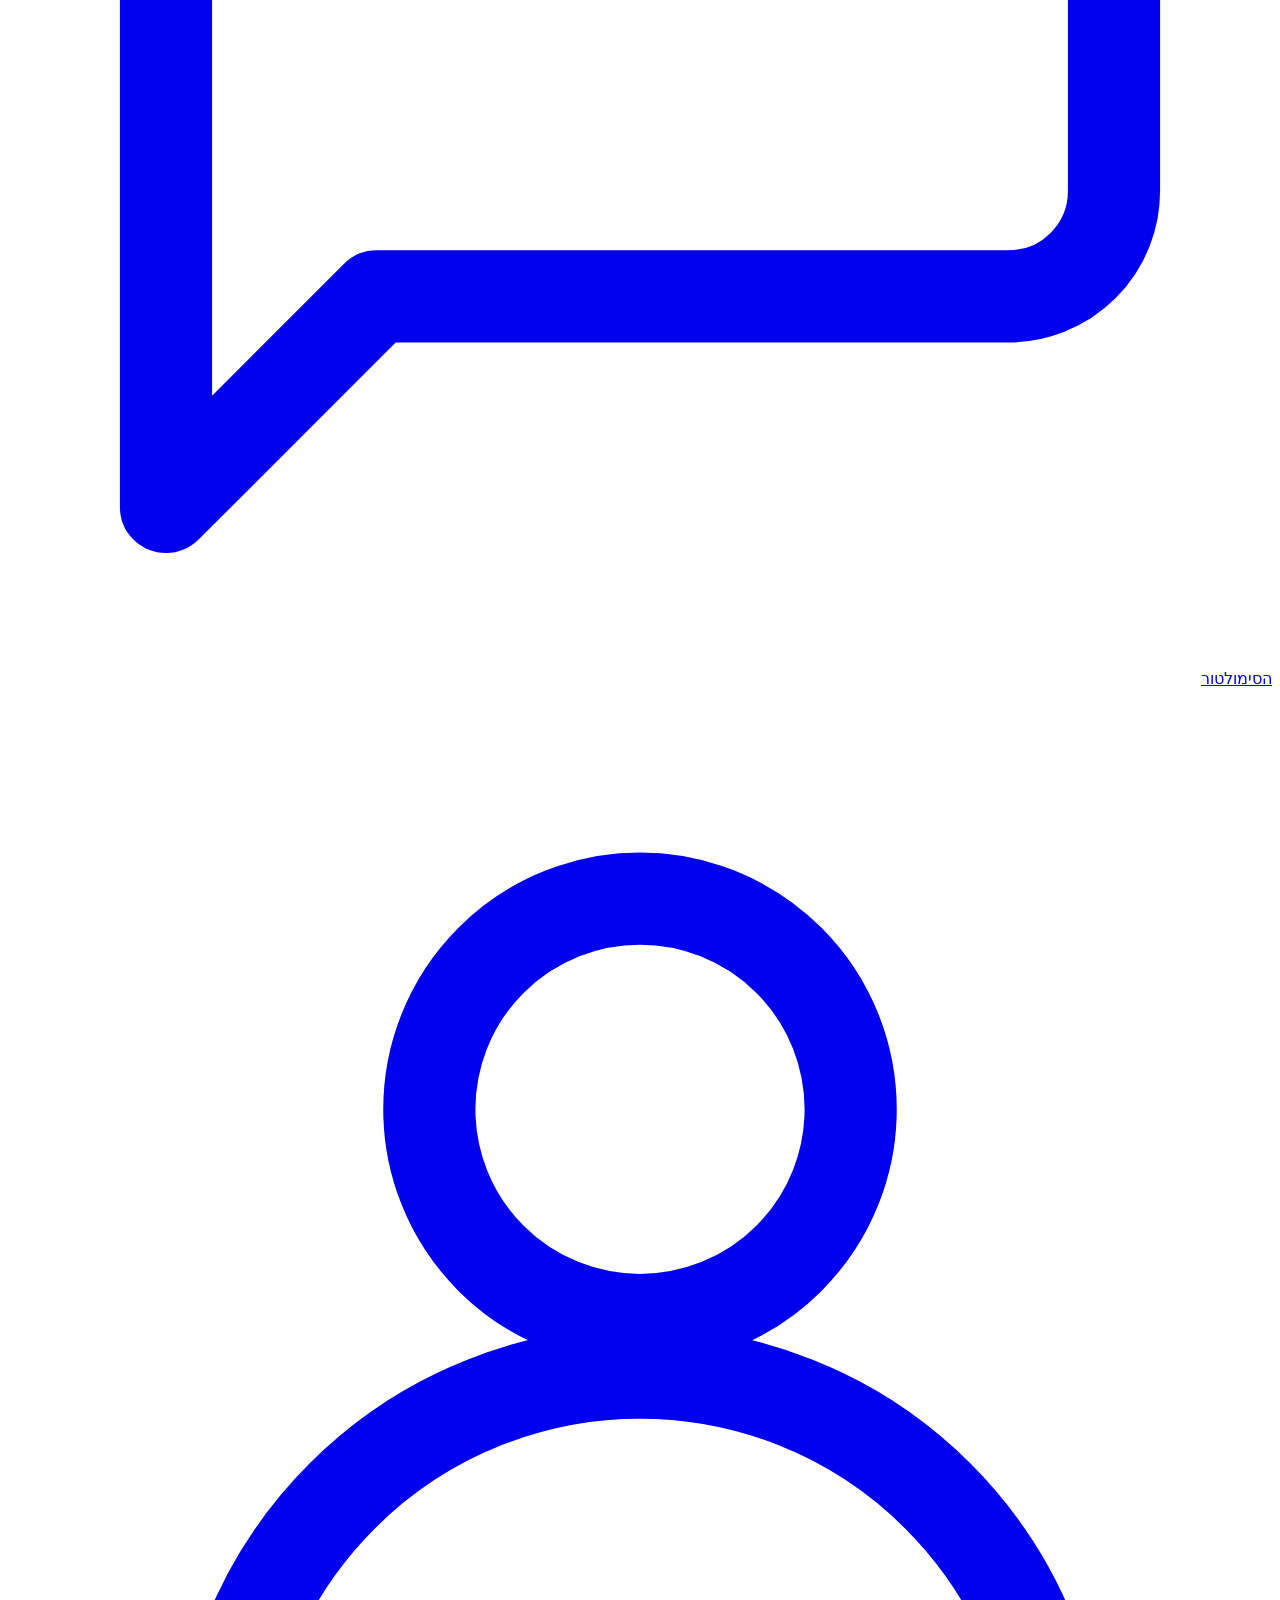
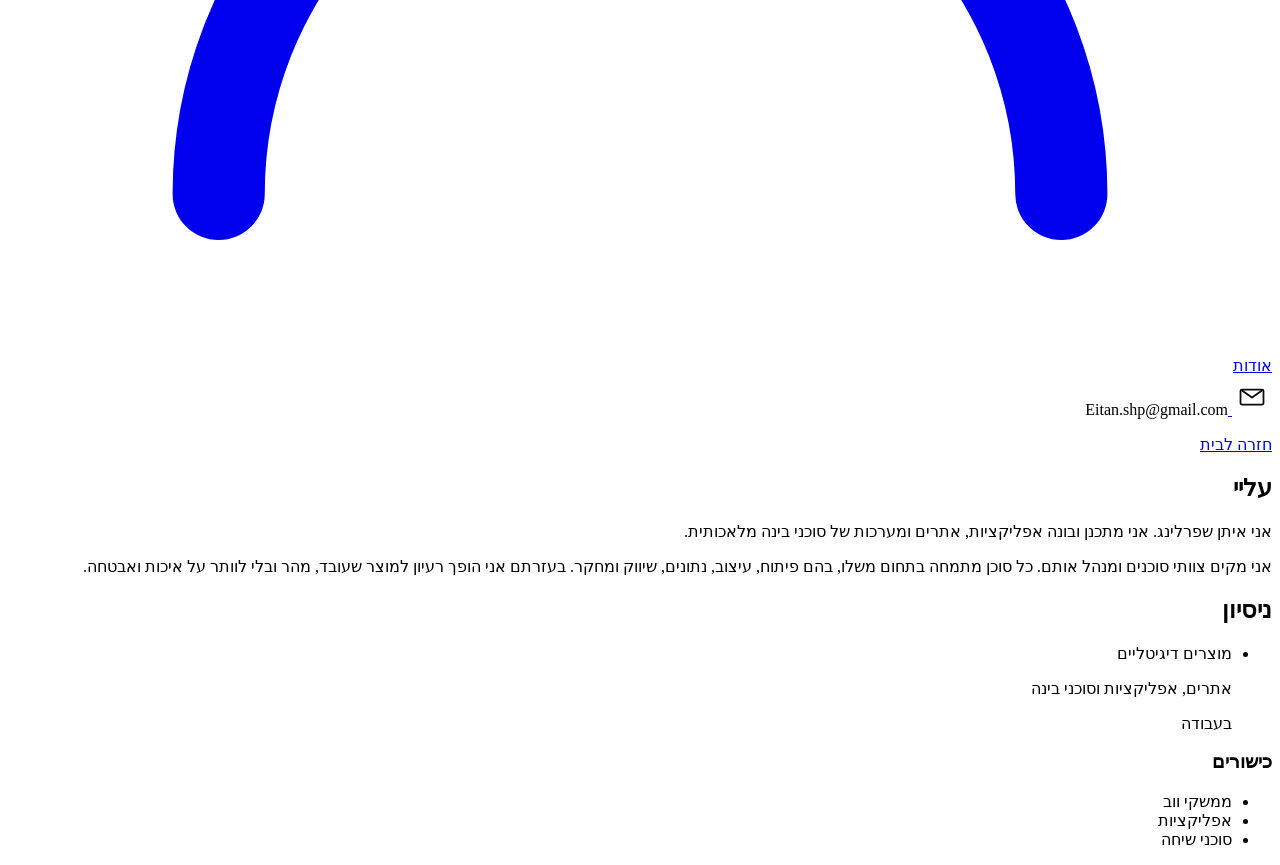
==== commit bb1f28a6: "Widen layout from 900px and swap the header mail icon Use the approved white rounded-square mail mar" ====
--- a/about/index.html
+++ b/about/index.html
@@ -7,8 +7,8 @@
   <meta name="description" content="עליי, ניסיון וכישורים.">
   <meta name="theme-color" content="#FAFAFA">
   <link rel="icon" href="../favicon.svg" type="image/svg+xml">
-  <script type="module" crossorigin src="/eitan-portfolio/assets/main-Bx_szecW.js"></script>
-  <link rel="stylesheet" crossorigin href="/eitan-portfolio/assets/main-DhSHfMPt.css">
+  <script type="module" crossorigin src="/eitan-portfolio/assets/main-FEd6vdPr.js"></script>
+  <link rel="stylesheet" crossorigin href="/eitan-portfolio/assets/main-DhskSQYb.css">
 </head>
 <body>
 <a class="skip" href="#content">דילוג לתוכן</a>
@@ -17,10 +17,10 @@
     <div class="nav-group"><a class="nav-btn" href="../" aria-label="בית"><svg viewBox="0 0 24 24" aria-hidden="true" fill="none" stroke="currentColor" stroke-width="1.75" stroke-linecap="round" stroke-linejoin="round"><path d="M15 21v-8a1 1 0 0 0-1-1h-4a1 1 0 0 0-1 1v8"/><path d="M3 10a2 2 0 0 1 .709-1.528l7-6a2 2 0 0 1 2.582 0l7 6A2 2 0 0 1 21 10v9a2 2 0 0 1-2 2H5a2 2 0 0 1-2-2z"/></svg><span class="tip" role="tooltip">בית</span></a><a class="nav-btn" href="../projects/" aria-label="פרויקטים"><svg viewBox="0 0 24 24" aria-hidden="true" fill="none" stroke="currentColor" stroke-width="1.75" stroke-linecap="round" stroke-linejoin="round"><path d="M7 2h10"/><path d="M5 6h14"/><rect x="3" y="10" width="18" height="12" rx="2"/></svg><span class="tip" role="tooltip">פרויקטים</span></a><a class="nav-btn" href="../simulator/" aria-label="הסימולטור"><svg viewBox="0 0 24 24" aria-hidden="true" fill="none" stroke="currentColor" stroke-width="1.75" stroke-linecap="round" stroke-linejoin="round"><path d="M21 15a2 2 0 0 1-2 2H7l-4 4V5a2 2 0 0 1 2-2h14a2 2 0 0 1 2 2z"/></svg><span class="tip" role="tooltip">הסימולטור</span></a><a class="nav-btn" href="../about/" aria-label="אודות" aria-current="page"><svg viewBox="0 0 24 24" aria-hidden="true" fill="none" stroke="currentColor" stroke-width="1.75" stroke-linecap="round" stroke-linejoin="round"><circle cx="12" cy="8" r="4"/><path d="M20 21a8 8 0 0 0-16 0"/></svg><span class="tip" role="tooltip">אודות</span></a></div>
     <div class="contact">
       <a class="contact-mail" data-contact href="mailto:Eitan.shp@gmail.com" aria-label="שליחת מייל">
-        <svg xmlns="http://www.w3.org/2000/svg" width="40" height="40" viewBox="0 0 40 40" aria-hidden="true" focusable="false">
-          <rect width="40" height="40" rx="12" fill="#0A0A0A"/>
-          <path d="M10 14.5h20a1.5 1.5 0 0 1 1.5 1.5v12a1.5 1.5 0 0 1-1.5 1.5H10A1.5 1.5 0 0 1 8.5 28V16a1.5 1.5 0 0 1 1.5-1.5z" fill="none" stroke="#fff" stroke-width="1.75" stroke-linejoin="round"/>
-          <path d="M10 15.5 20 22.5 30 15.5" fill="none" stroke="#fff" stroke-width="1.75" stroke-linecap="round" stroke-linejoin="round"/>
+        <svg xmlns="http://www.w3.org/2000/svg" width="40" height="40" viewBox="0 0 40 40" role="img" aria-hidden="true">
+          <rect width="40" height="40" rx="12" fill="#FFFFFF"/>
+          <path d="M10 14.5h20a1.5 1.5 0 0 1 1.5 1.5v12a1.5 1.5 0 0 1-1.5 1.5H10A1.5 1.5 0 0 1 8.5 28V16a1.5 1.5 0 0 1 1.5-1.5z" fill="none" stroke="#0A0A0A" stroke-width="1.75" stroke-linejoin="round"/>
+          <path d="M10 15.5 20 22.5 30 15.5" fill="none" stroke="#0A0A0A" stroke-width="1.75" stroke-linecap="round" stroke-linejoin="round"/>
         </svg>
       </a>
       <span class="contact-email">Eitan.shp@gmail.com</span>
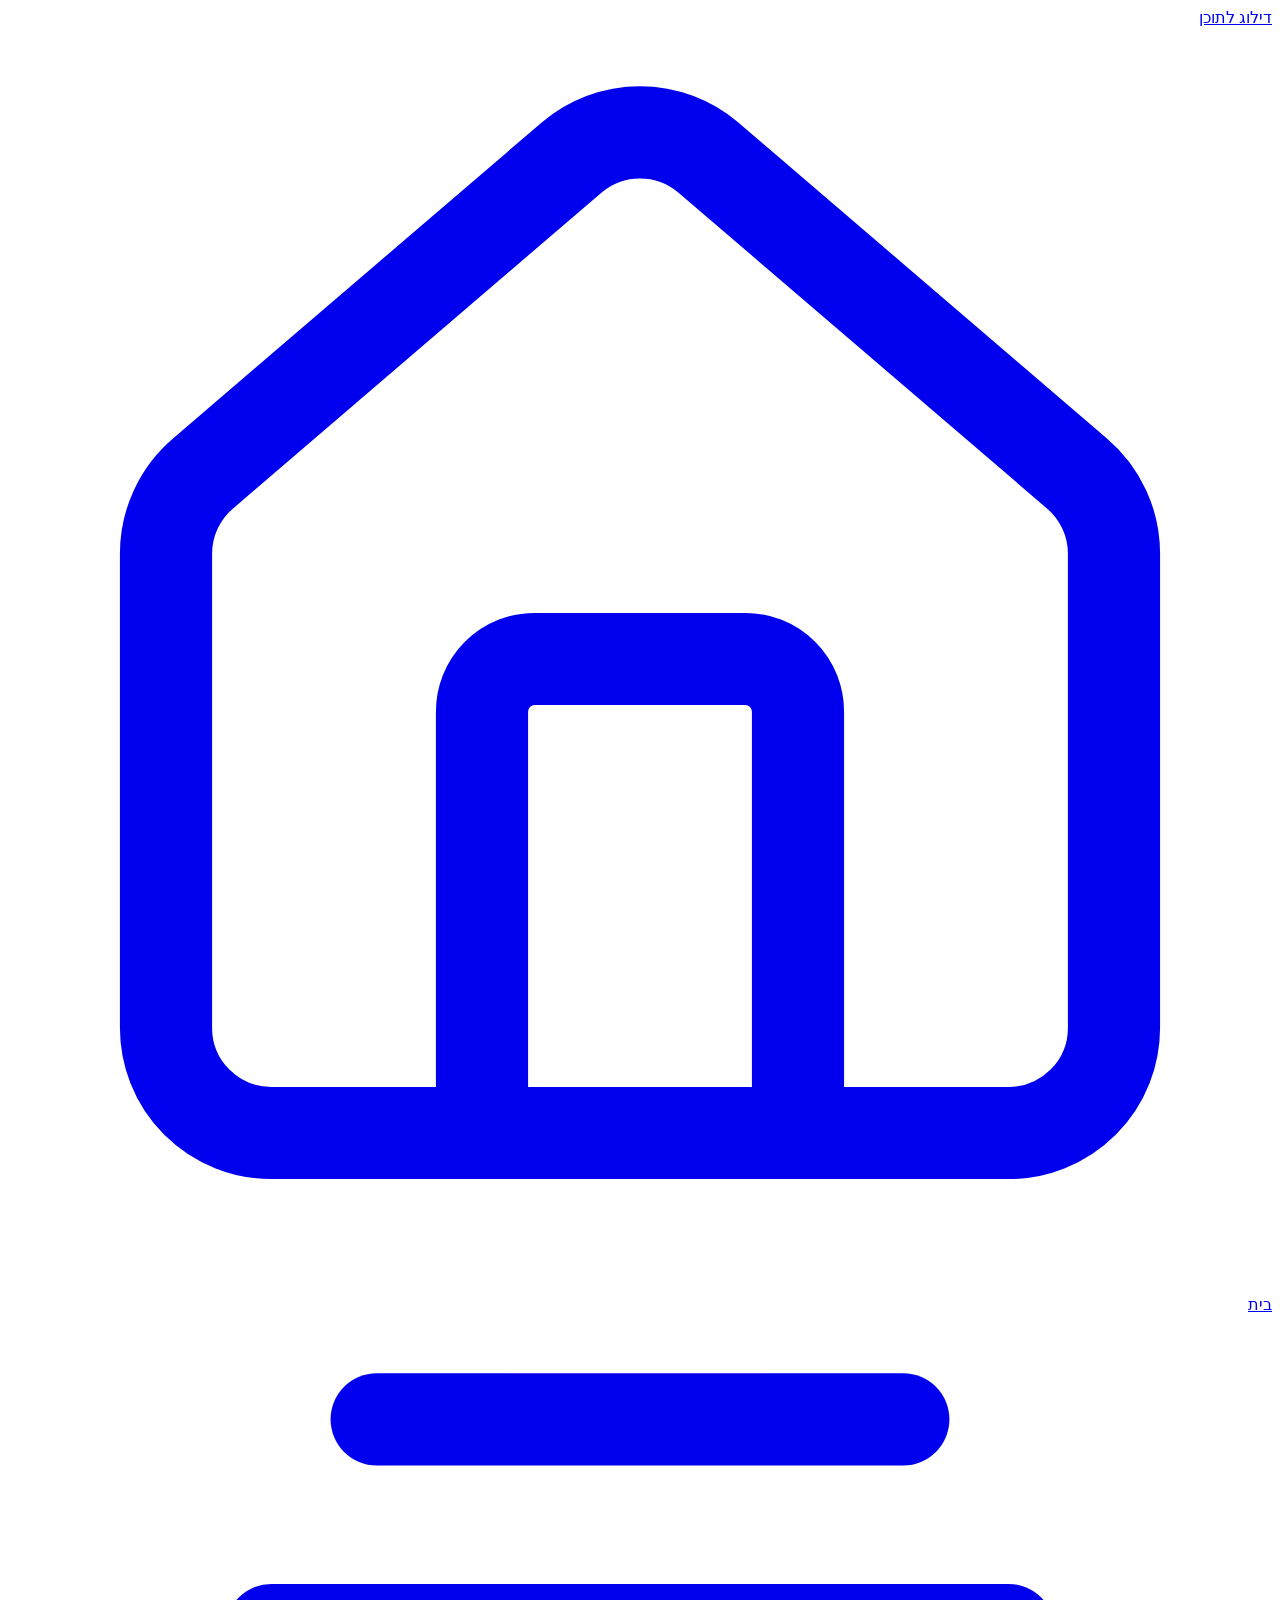
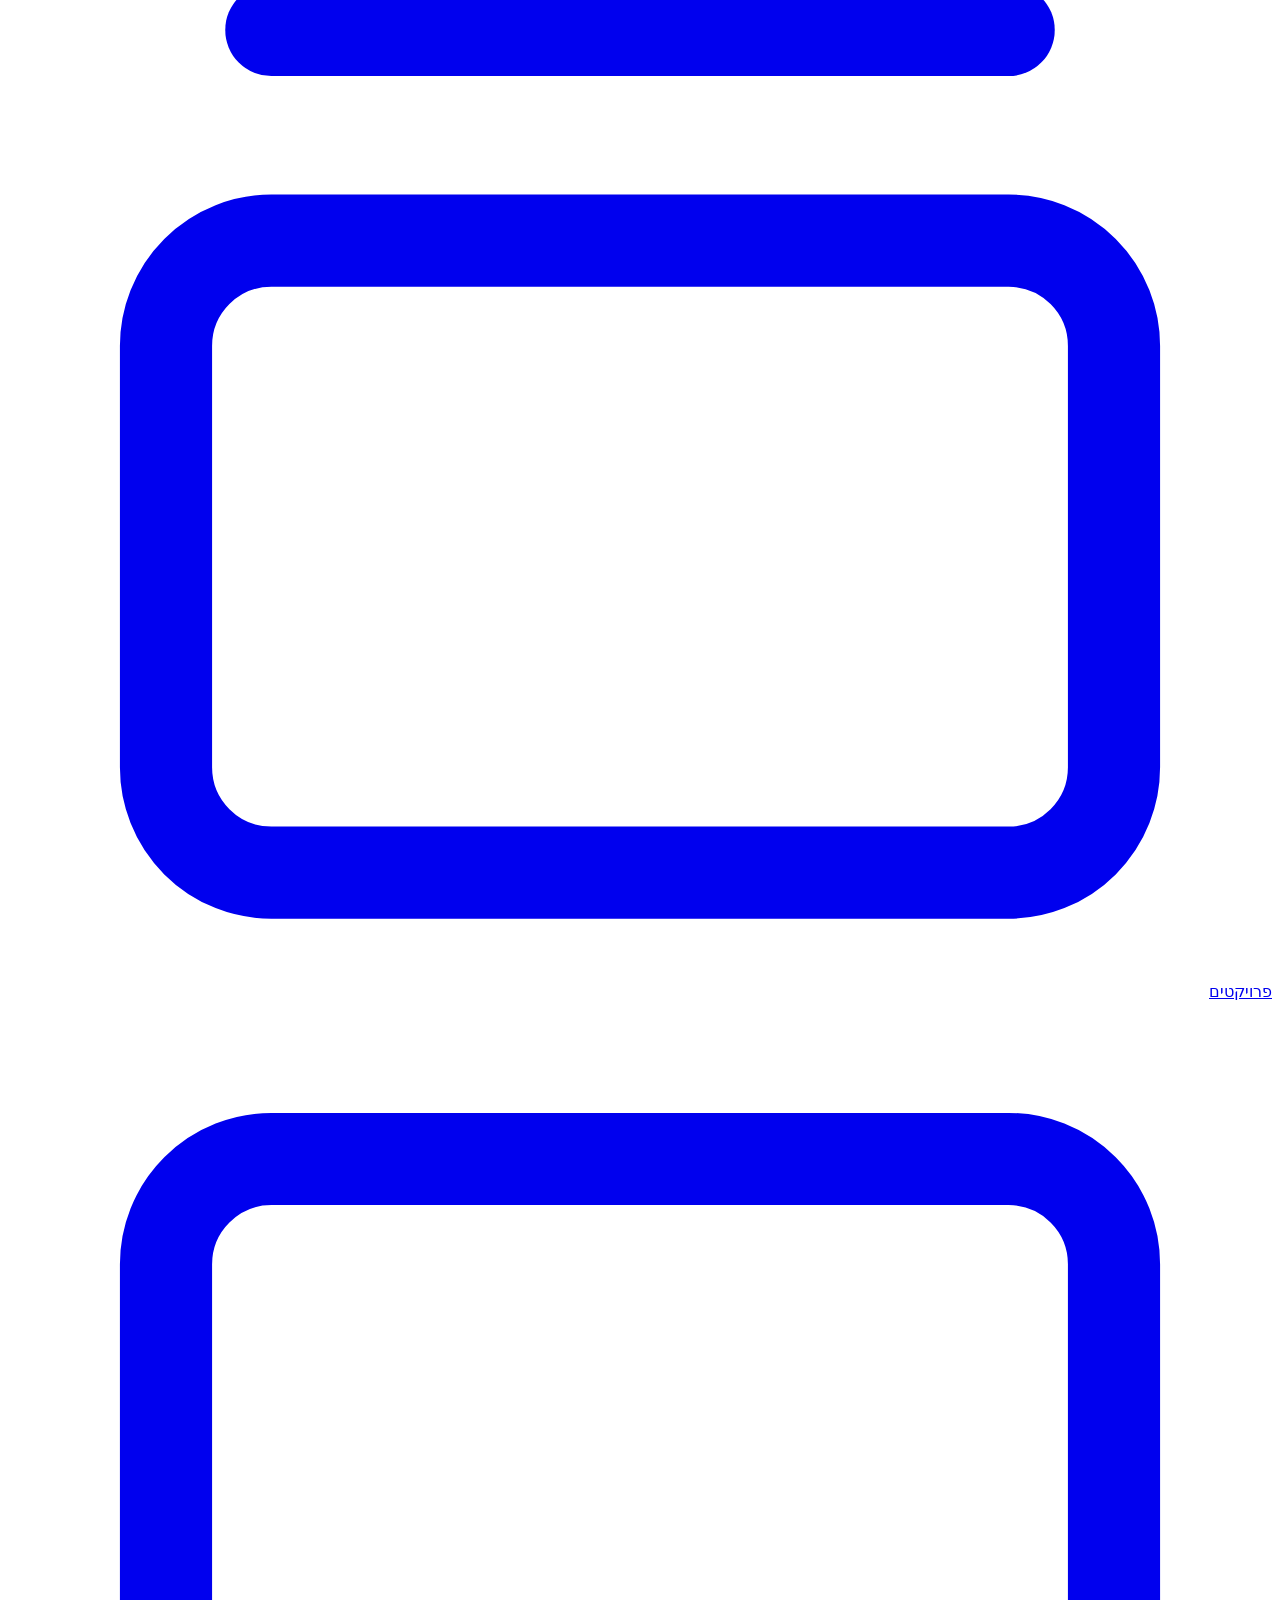
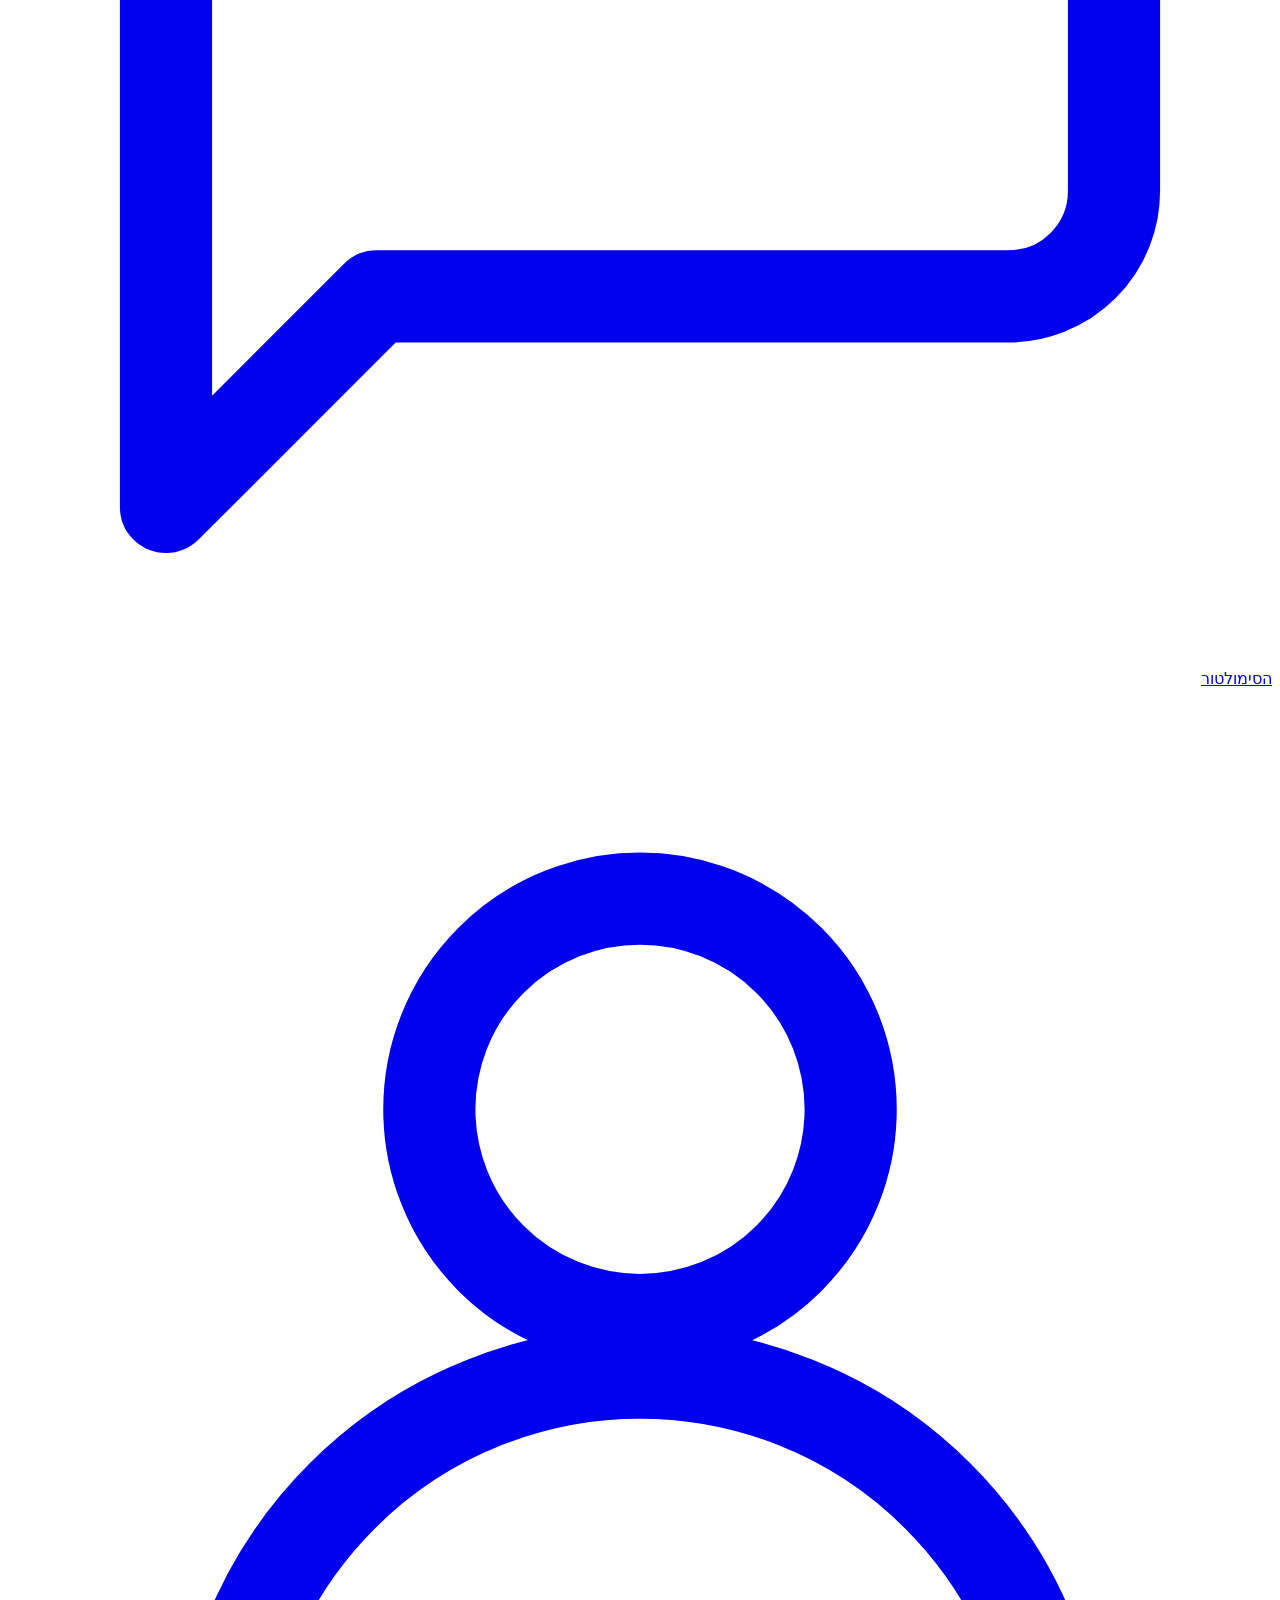
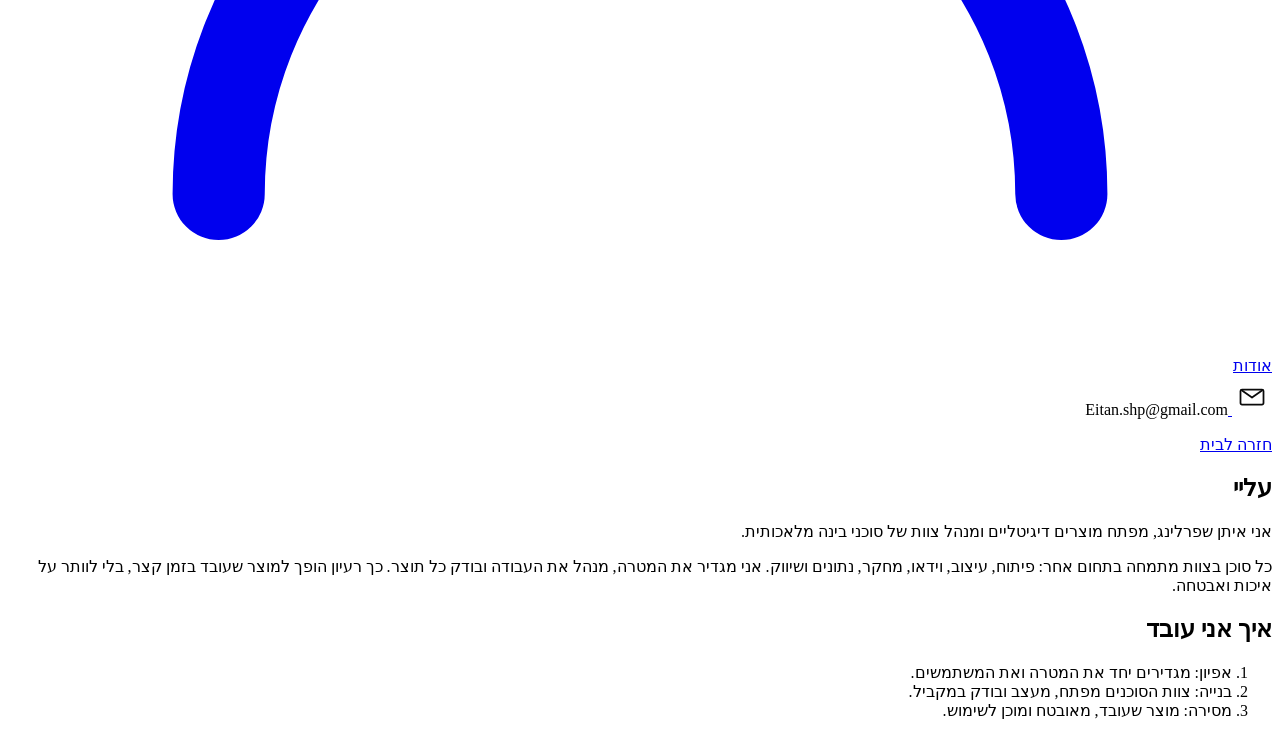
==== commit 997a6d4e: "Apply Amichai's approved Hebrew portfolio copy Replace the home, projects, about, and simulator mark" ====
--- a/about/index.html
+++ b/about/index.html
@@ -4,7 +4,7 @@
   <meta charset="utf-8">
   <meta name="viewport" content="width=device-width, initial-scale=1">
   <title>עליי — איתן שפרלינג</title>
-  <meta name="description" content="עליי, ניסיון וכישורים.">
+  <meta name="description" content="אני איתן שפרלינג, מפתח מוצרים דיגיטליים ומנהל צוות של סוכני בינה מלאכותית.">
   <meta name="theme-color" content="#FAFAFA">
   <link rel="icon" href="../favicon.svg" type="image/svg+xml">
   <script type="module" crossorigin src="/eitan-portfolio/assets/main-FEd6vdPr.js"></script>
@@ -32,29 +32,17 @@
   <section class="section wrap" id="about" aria-labelledby="about-title">
     <h2 id="about-title">עליי</h2>
     <div class="prose">
-      <p>אני איתן שפרלינג. אני מתכנן ובונה אפליקציות, אתרים ומערכות של סוכני בינה מלאכותית.</p>
-      <p>אני מקים צוותי סוכנים ומנהל אותם. כל סוכן מתמחה בתחום משלו, בהם פיתוח, עיצוב, נתונים, שיווק ומחקר. בעזרתם אני הופך רעיון למוצר שעובד, מהר ובלי לוותר על איכות ואבטחה.</p>
+      <p>אני איתן שפרלינג, מפתח מוצרים דיגיטליים ומנהל צוות של סוכני בינה מלאכותית.</p>
+      <p>כל סוכן בצוות מתמחה בתחום אחר: פיתוח, עיצוב, וידאו, מחקר, נתונים ושיווק. אני מגדיר את המטרה, מנהל את העבודה ובודק כל תוצר. כך רעיון הופך למוצר שעובד בזמן קצר, בלי לוותר על איכות ואבטחה.</p>
     </div>
   </section>
-  <section class="section wrap" aria-labelledby="exp-title">
-    <h2 id="exp-title">ניסיון</h2>
-    <div class="split">
-      <ul class="roles">
-        <li>
-          <p class="role-title">מוצרים דיגיטליים</p>
-          <p class="role-meta">אתרים, אפליקציות וסוכני בינה</p>
-          <p class="role-meta">בעבודה</p>
-        </li>
-      </ul>
-      <div>
-        <h3 class="skills-title">כישורים</h3>
-        <ul class="skills">
-          <li>ממשקי ווב</li>
-          <li>אפליקציות</li>
-          <li>סוכני שיחה</li>
-        </ul>
-      </div>
-    </div>
+  <section class="section wrap" aria-labelledby="method-title">
+    <h2 id="method-title">איך אני עובד</h2>
+    <ol class="steps">
+      <li>אפיון: מגדירים יחד את המטרה ואת המשתמשים.</li>
+      <li>בנייה: צוות הסוכנים מפתח, מעצב ובודק במקביל.</li>
+      <li>מסירה: מוצר שעובד, מאובטח ומוכן לשימוש.</li>
+    </ol>
   </section>
 </main>
 </body>
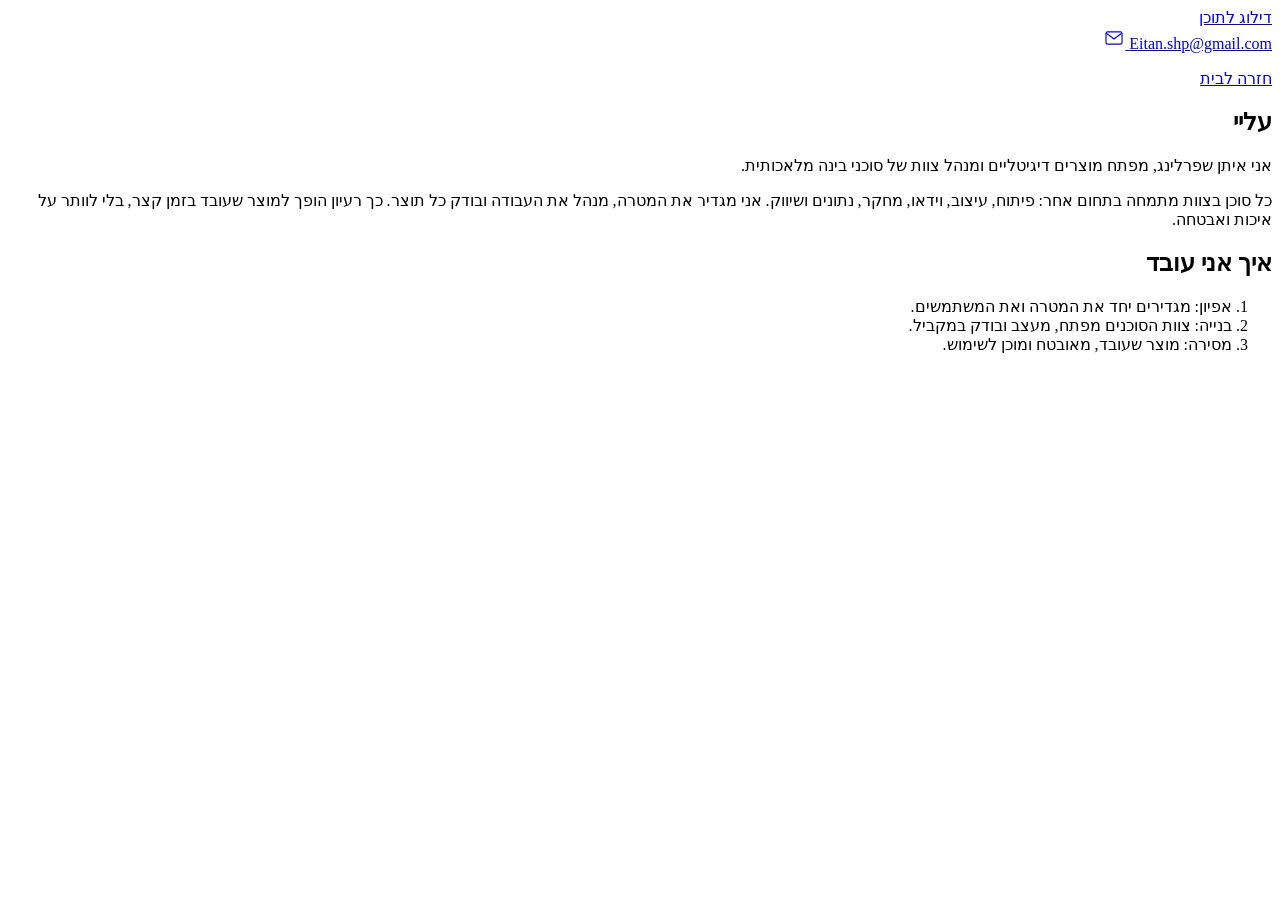
==== commit c473e5ca: "Make the home page the single portfolio view Remove the round navigation and the home about blocks, " ====
--- a/about/index.html
+++ b/about/index.html
@@ -13,19 +13,15 @@
 <body>
 <a class="skip" href="#content">דילוג לתוכן</a>
 <header class="site-header">
-  <nav class="nav wrap" aria-label="ראשי">
-    <div class="nav-group"><a class="nav-btn" href="../" aria-label="בית"><svg viewBox="0 0 24 24" aria-hidden="true" fill="none" stroke="currentColor" stroke-width="1.75" stroke-linecap="round" stroke-linejoin="round"><path d="M15 21v-8a1 1 0 0 0-1-1h-4a1 1 0 0 0-1 1v8"/><path d="M3 10a2 2 0 0 1 .709-1.528l7-6a2 2 0 0 1 2.582 0l7 6A2 2 0 0 1 21 10v9a2 2 0 0 1-2 2H5a2 2 0 0 1-2-2z"/></svg><span class="tip" role="tooltip">בית</span></a><a class="nav-btn" href="../projects/" aria-label="פרויקטים"><svg viewBox="0 0 24 24" aria-hidden="true" fill="none" stroke="currentColor" stroke-width="1.75" stroke-linecap="round" stroke-linejoin="round"><path d="M7 2h10"/><path d="M5 6h14"/><rect x="3" y="10" width="18" height="12" rx="2"/></svg><span class="tip" role="tooltip">פרויקטים</span></a><a class="nav-btn" href="../simulator/" aria-label="הסימולטור"><svg viewBox="0 0 24 24" aria-hidden="true" fill="none" stroke="currentColor" stroke-width="1.75" stroke-linecap="round" stroke-linejoin="round"><path d="M21 15a2 2 0 0 1-2 2H7l-4 4V5a2 2 0 0 1 2-2h14a2 2 0 0 1 2 2z"/></svg><span class="tip" role="tooltip">הסימולטור</span></a><a class="nav-btn" href="../about/" aria-label="אודות" aria-current="page"><svg viewBox="0 0 24 24" aria-hidden="true" fill="none" stroke="currentColor" stroke-width="1.75" stroke-linecap="round" stroke-linejoin="round"><circle cx="12" cy="8" r="4"/><path d="M20 21a8 8 0 0 0-16 0"/></svg><span class="tip" role="tooltip">אודות</span></a></div>
-    <div class="contact">
-      <a class="contact-mail" data-contact href="mailto:Eitan.shp@gmail.com" aria-label="שליחת מייל">
-        <svg xmlns="http://www.w3.org/2000/svg" width="40" height="40" viewBox="0 0 40 40" role="img" aria-hidden="true">
-          <rect width="40" height="40" rx="12" fill="#FFFFFF"/>
-          <path d="M10 14.5h20a1.5 1.5 0 0 1 1.5 1.5v12a1.5 1.5 0 0 1-1.5 1.5H10A1.5 1.5 0 0 1 8.5 28V16a1.5 1.5 0 0 1 1.5-1.5z" fill="none" stroke="#0A0A0A" stroke-width="1.75" stroke-linejoin="round"/>
-          <path d="M10 15.5 20 22.5 30 15.5" fill="none" stroke="#0A0A0A" stroke-width="1.75" stroke-linecap="round" stroke-linejoin="round"/>
-        </svg>
-      </a>
+  <div class="header-bar">
+    <a class="contact-row" data-contact href="mailto:Eitan.shp@gmail.com" dir="ltr" lang="en" aria-label="שליחת מייל אל Eitan.shp@gmail.com">
+      <svg class="mail-icon" viewBox="0 0 24 24" width="22" height="22" aria-hidden="true" fill="none" stroke="currentColor" stroke-width="1.25" stroke-linecap="round" stroke-linejoin="round">
+        <rect x="3.25" y="5.25" width="17.5" height="13.5" rx="1.75"/>
+        <path d="m4 7 8 6 8-6"/>
+      </svg>
       <span class="contact-email">Eitan.shp@gmail.com</span>
-    </div>
-  </nav>
+    </a>
+  </div>
 </header>
 <main id="content">
   <div class="page-head wrap"><p class="back"><a class="link" href="../">חזרה לבית</a></p></div>
